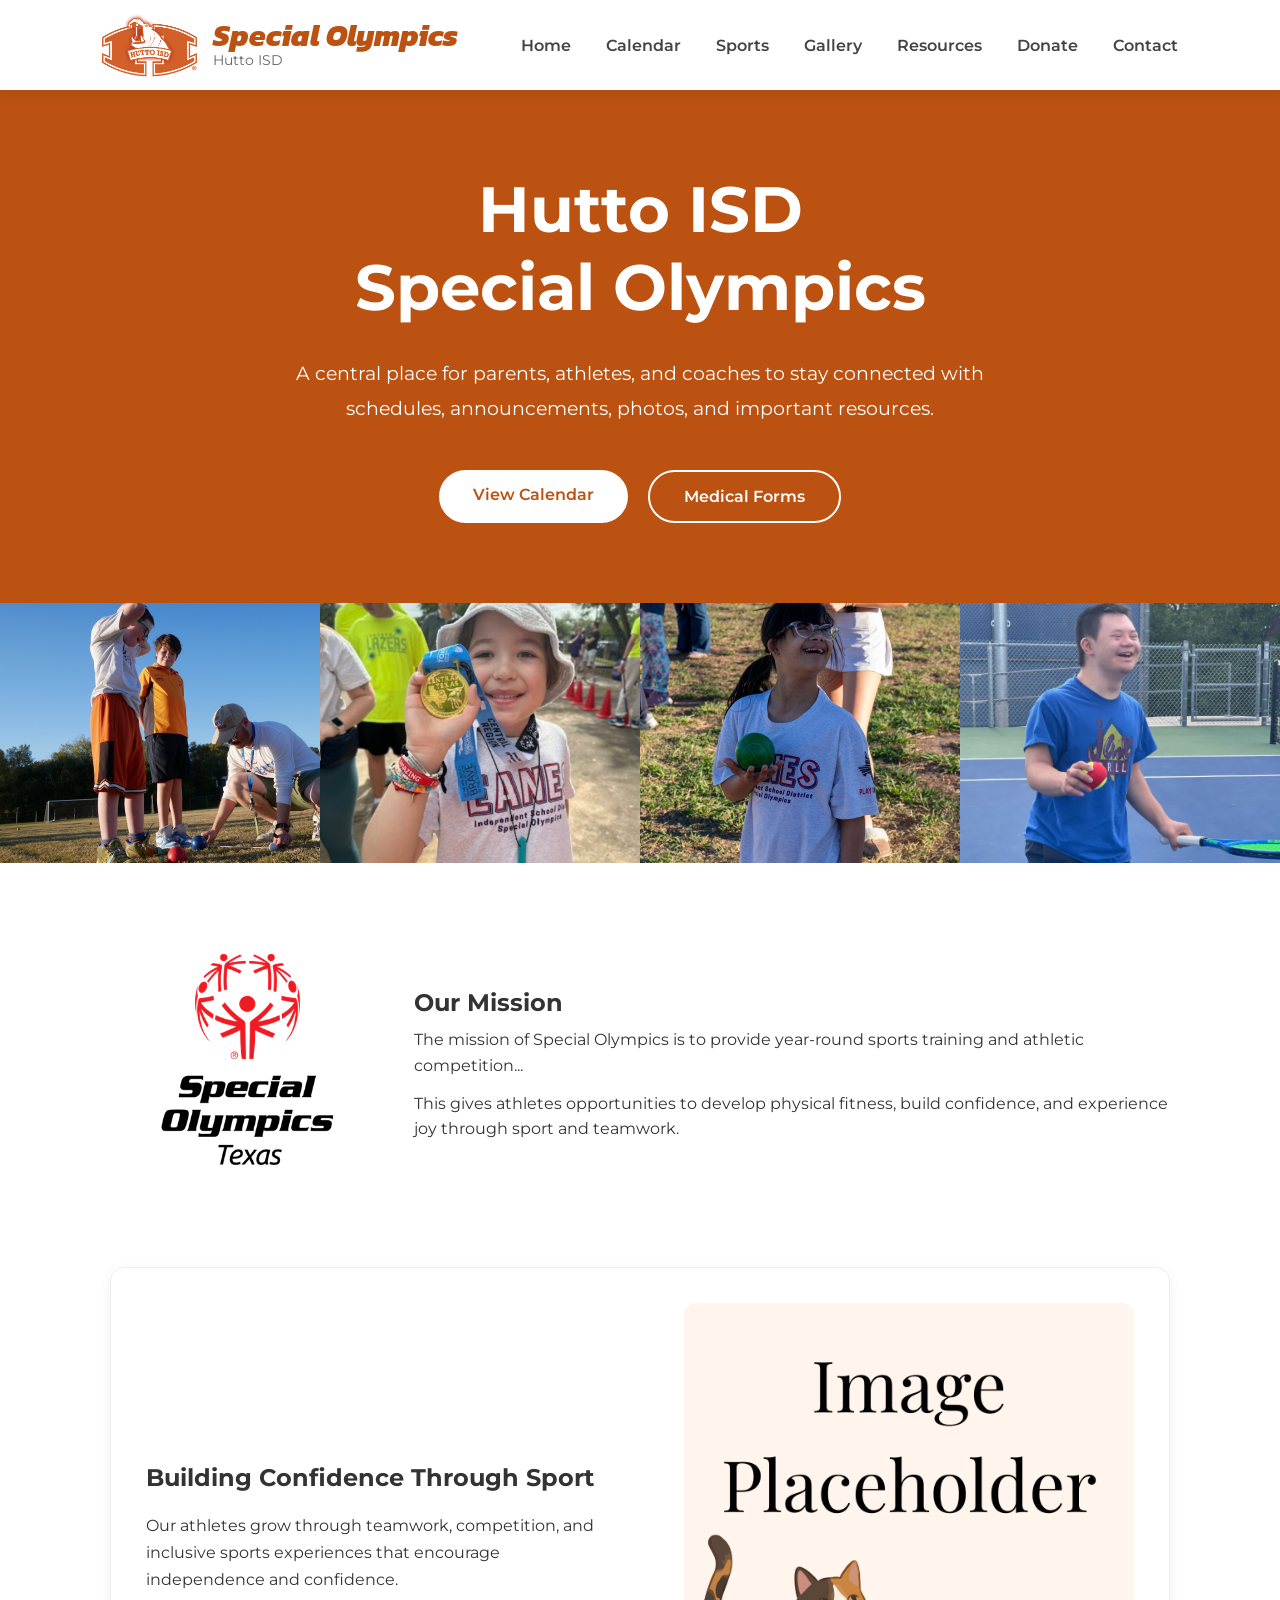
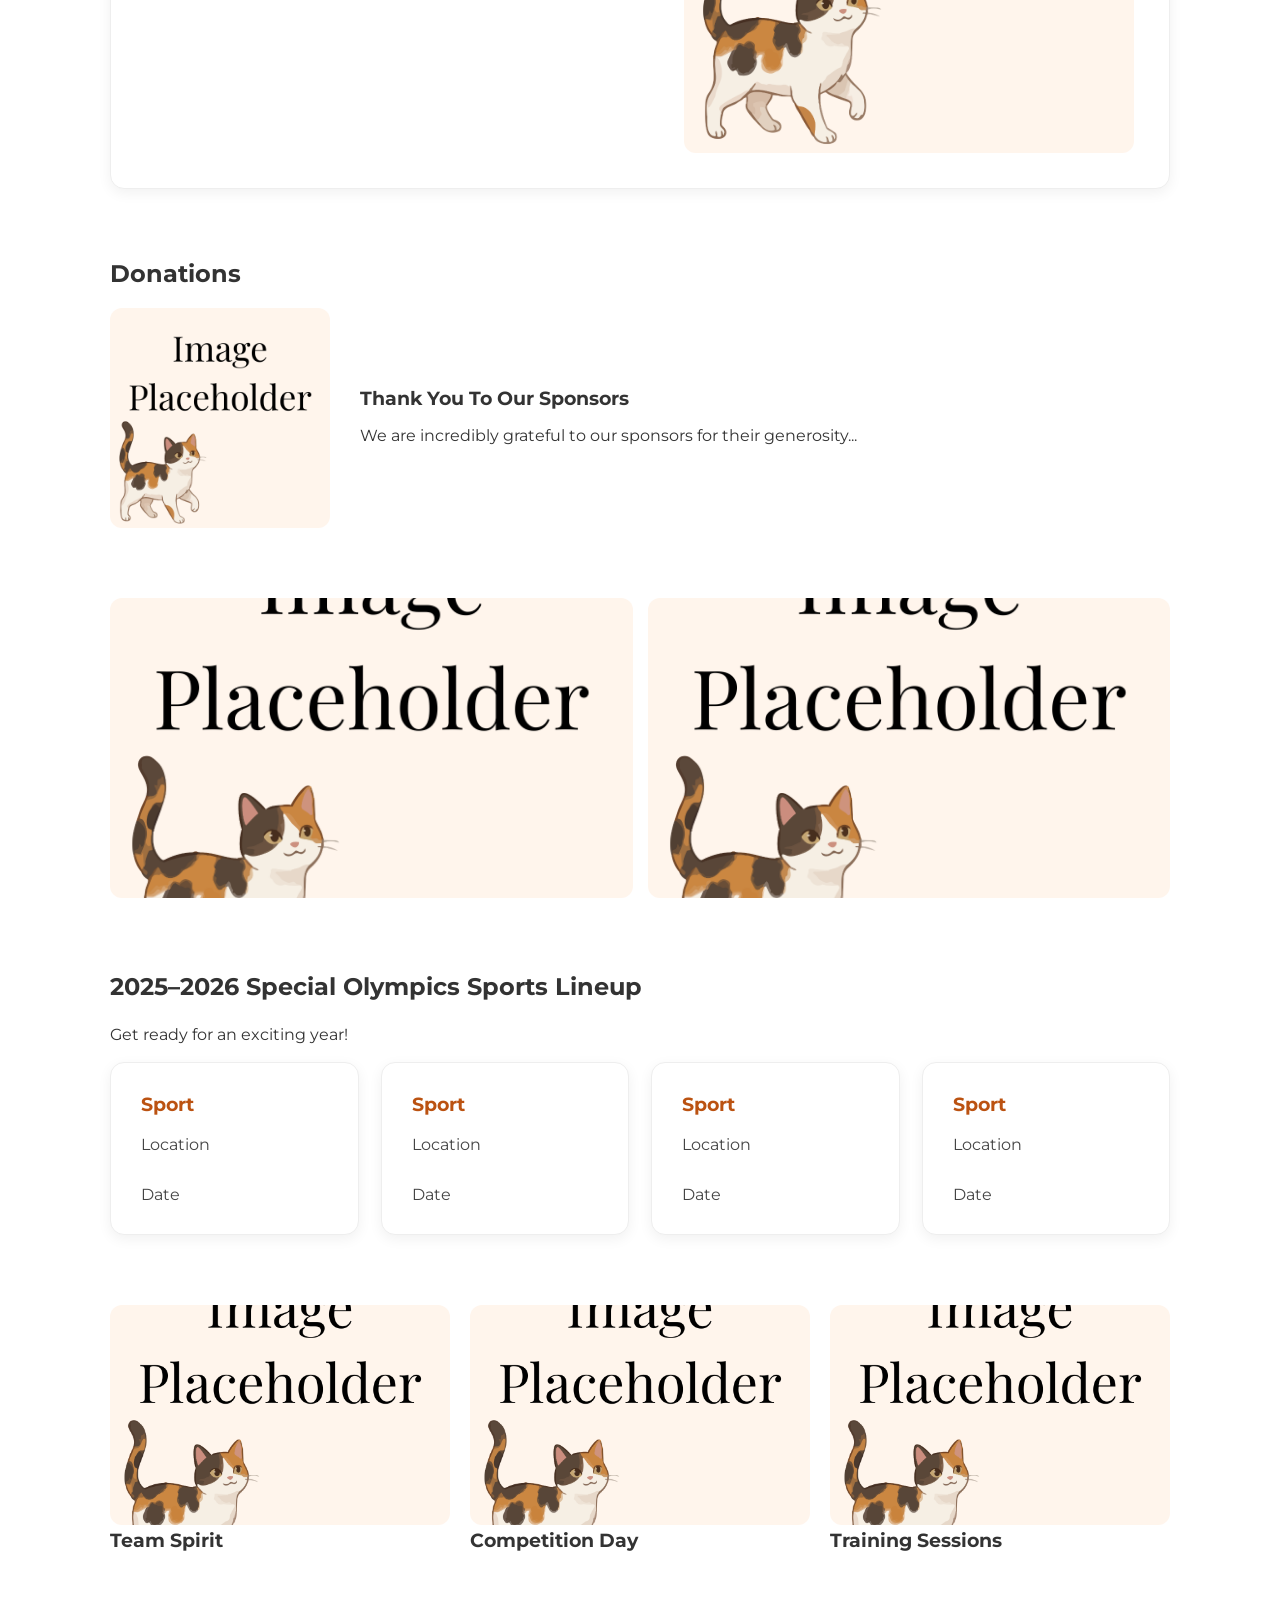
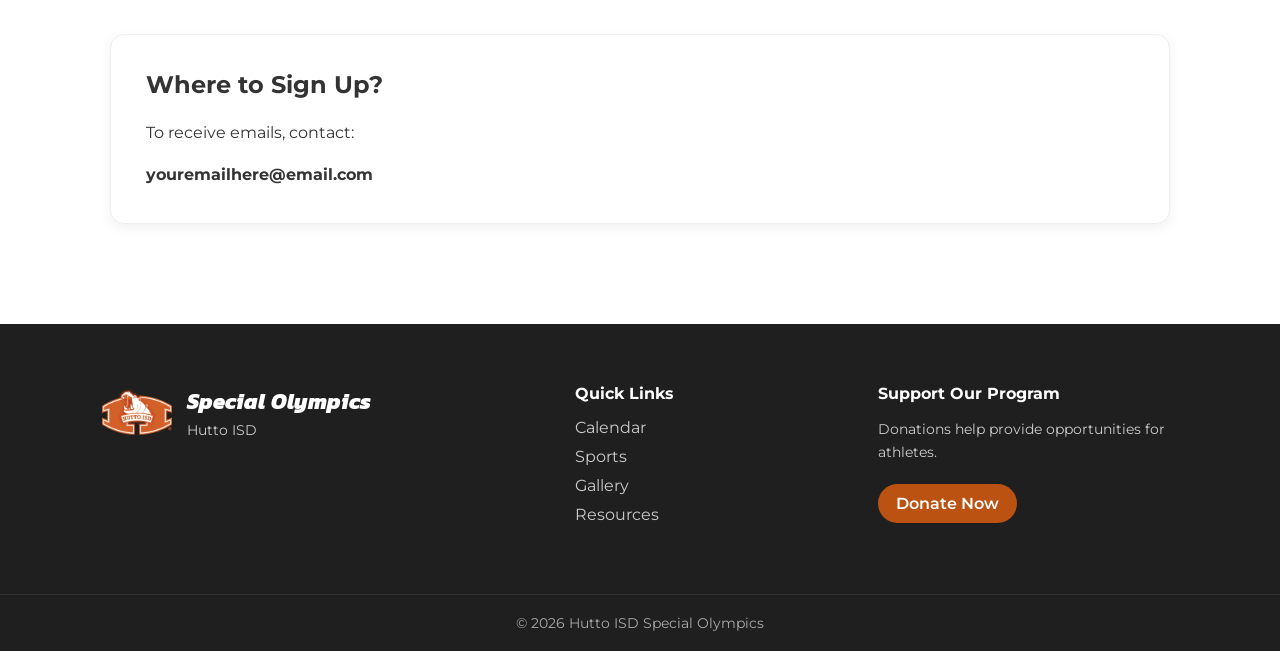
==== index.html @ d9b10ce3 "Add files via upload" ====
<!DOCTYPE html>
<html lang="en">
<head>
    <meta charset="UTF-8">
    <meta name="viewport" content="width=device-width, initial-scale=1.0">
    <title>Hutto ISD Special Olympics</title>

    <link rel="preconnect" href="https://fonts.googleapis.com">
    <link rel="preconnect" href="https://fonts.gstatic.com" crossorigin>
    <link href="https://fonts.googleapis.com/css2?family=Kanit:wght@400;700&family=Montserrat:wght@300;400;500;600;700&display=swap" rel="stylesheet">

    <link rel="stylesheet" href="style.css">
</head>

<body>

<header>

    <nav class="navbar">

        <div class="logo">
            <img src="images/hutto-isd.png" alt="Hutto ISD Logo">

            <div class="logo-text">
                <h2>Special Olympics</h2>
                <span>Hutto ISD</span>
            </div>
        </div>

        <ul class="nav-links">
            <li><a href="index.html">Home</a></li>
            <li><a href="calendar.html">Calendar</a></li>
            <li><a href="sports.html">Sports</a></li>
            <li><a href="gallery.html">Gallery</a></li>
            <li><a href="resources.html">Resources</a></li>
            <li><a href="donate.html">Donate</a></li>
            <li><a href="contact.html">Contact</a></li>
        </ul>

    </nav>

    <section class="hero">
        <div class="hero-content">
            <h1>Hutto ISD<br>Special Olympics</h1>

            <p>
                A central place for parents, athletes, and coaches to stay connected with schedules, announcements, photos, and important resources.
            </p>

            <div class="hero-buttons">
                <a href="calendar.html" class="btn btn-light">View Calendar</a>
                <a href="resources.html" class="btn btn-outline">Medical Forms</a>
            </div>
        </div>
    </section>

</header>

<!-- IMAGE ROW -->
<div class="image-row">
    <img src="images/image1.jpg" alt="">
    <img src="images/image2.jpg" alt="">
    <img src="images/image3.jpg" alt="">
    <img src="images/image4.jpg" alt="">
</div>

<!-- MISSION -->
<section class="mission">
    <div class="mission-container">

        <div class="mission-logo">
            <img src="images/special-olympics-logo.jpg" alt="">
        </div>

        <div class="mission-text">
            <h2>Our Mission</h2>
            <p>The mission of Special Olympics is to provide year-round sports training and athletic competition...</p>
            <p>This gives athletes opportunities to develop physical fitness, build confidence, and experience joy through sport and teamwork.</p>
        </div>

    </div>
</section>

<!-- FEATURE -->
<section class="feature-break">
    <div class="page-card">
        <div class="feature-flex">

            <div class="feature-text">
                <h2>Building Confidence Through Sport</h2>
                <p>Our athletes grow through teamwork, competition, and inclusive sports experiences that encourage independence and confidence.</p>
            </div>

            <div class="feature-image">
                <img src="images/image-placeholder.jpg" alt="">
            </div>

        </div>
    </div>
</section>

<!-- DONATION -->
<section class="donation">
    <h2>Donations</h2>

    <div class="donation-container">

        <img src="images/image-placeholder.jpg" alt="">

        <div class="donation-text">
            <h3>Thank You To Our Sponsors</h3>
            <p>We are incredibly grateful to our sponsors for their generosity...</p>
        </div>

    </div>
</section>

<!-- IMAGE SPLIT -->
<section class="image-split">
    <div class="split-image">
        <img src="images/image-placeholder.jpg" alt="">
    </div>
    <div class="split-image">
        <img src="images/image-placeholder.jpg" alt="">
    </div>
</section>

<!-- SPORTS -->
<section class="sports">
    <h2>2025–2026 Special Olympics Sports Lineup</h2>

    <p class="section-subtext">
        Get ready for an exciting year!
    </p>

    <div class="sports-grid">
        <div class="sport-card"><h3>Sport</h3><p>Location</p><p>Date</p></div>
        <div class="sport-card"><h3>Sport</h3><p>Location</p><p>Date</p></div>
        <div class="sport-card"><h3>Sport</h3><p>Location</p><p>Date</p></div>
        <div class="sport-card"><h3>Sport</h3><p>Location</p><p>Date</p></div>
    </div>
</section>

<!-- PHOTO GRID -->
<section class="photo-feature-grid">
    <div class="photo-card">
        <img src="images/image-placeholder.jpg" onclick="openLightbox(this)">
        <h3>Team Spirit</h3>
    </div>

    <div class="photo-card">
        <img src="images/image-placeholder.jpg" onclick="openLightbox(this)">
        <h3>Competition Day</h3>
    </div>

    <div class="photo-card">
        <img src="images/image-placeholder.jpg" onclick="openLightbox(this)">
        <h3>Training Sessions</h3>
    </div>
</section>

<!-- SIGN UP -->
<section class="signup">
    <div class="page-card">
        <h2>Where to Sign Up?</h2>
        <p>To receive emails, contact:</p>
        <p><strong>youremailhere@email.com</strong></p>
    </div>
</section>

<!-- FOOTER -->
<footer class="footer">

    <div class="footer-container">

        <div class="footer-brand">
            <img src="images/hutto-isd.png" alt="">
            <div>
                <h3>Special Olympics</h3>
                <p>Hutto ISD</p>
            </div>
        </div>

        <div class="footer-links">
            <h4>Quick Links</h4>
            <a href="calendar.html">Calendar</a>
            <a href="sports.html">Sports</a>
            <a href="gallery.html">Gallery</a>
            <a href="resources.html">Resources</a>
        </div>

        <div class="footer-donate">
            <h4>Support Our Program</h4>
            <p>Donations help provide opportunities for athletes.</p>
            <a href="donate.html" class="footer-donate-btn">Donate Now</a>
        </div>

    </div>

    <div class="footer-bottom">
        <p>© 2026 Hutto ISD Special Olympics</p>
    </div>

</footer>

<!-- LIGHTBOX -->
<div id="lightbox" class="lightbox" onclick="closeLightbox()">
    <span class="lightbox-close">&times;</span>
    <img id="lightbox-img">
</div>

<script>
function openLightbox(img){
    document.getElementById("lightbox").style.display = "flex";
    document.getElementById("lightbox-img").src = img.src;
}

function closeLightbox(){
    document.getElementById("lightbox").style.display = "none";
}
</script>

</body>
</html>
---- style.css ----
/* ===========================
   GLOBAL STYLES
=========================== */

* {
    margin: 0;
    padding: 0;
    box-sizing: border-box;
}

html {
    scroll-behavior: smooth;
}

body {
    font-family: 'Montserrat', sans-serif;
    color: #333;
    background: #fff;
}

/* ===========================
   GLOBAL CONTAINER RULE
=========================== */

section,
.image-row,
.footer-container,
.feature-break,
.image-split,
.photo-feature-grid,
.sports,
.mission,
.donation,
.signup,
.delegation {
    max-width: 1100px;
    margin: 70px auto;
    padding: 0 20px;
}

/* ===========================
   NAVIGATION
=========================== */

.navbar {
    height: 90px;
    background: #fff;
    display: flex;
    justify-content: space-between;
    align-items: center;
    padding: 0 8%;
    box-shadow: 0 3px 12px rgba(0,0,0,.08);
    position: sticky;
    top: 0;
    z-index: 1000;
}

@media (max-width: 768px) {
    .navbar {
        flex-direction: column;
        align-items: center;
        text-align: center;
        gap: 10px;
    }

    .nav-links {
        justify-content: center;
        flex-wrap: wrap;
    }
}

.logo {
    display: flex;
    align-items: center;
    gap: 16px;
}

.logo img {
    width: 95px;
    height: auto;
    transition: transform 0.25s ease;
}

.logo:hover img {
    transform: scale(1.05);
}

.logo-text {
    display: flex;
    flex-direction: column;
}

.logo-text h2 {
    font-family: 'Kanit', sans-serif;
    font-weight: 800;
    font-style: italic;
    font-size: 1.9rem;
    color: #bb5211;
    line-height: 1;
}

.logo-text span {
    color: #666;
    font-size: .9rem;
}

/* NAV LINKS */

.nav-links {
    list-style: none;
    display: flex;
    gap: 35px;
}

.nav-links a {
    text-decoration: none;
    color: #444;
    font-weight: 600;
    position: relative;
}

.nav-links a::after {
    content: "";
    position: absolute;
    width: 0;
    height: 2px;
    background: #bb5211;
    left: 0;
    bottom: -6px;
    transition: .25s;
}

.nav-links a:hover {
    color: #bb5211;
}

.nav-links a:hover::after {
    width: 100%;
}

/* ===========================
   HERO (FULL WIDTH)
=========================== */

.hero {
    background: #bb5211;
    color: white;
    min-height: 55vh;
    display: flex;
    justify-content: center;
    align-items: center;
    text-align: center;
    padding: 80px 20px;
    max-width: 100%;
    margin: 0;
}

.hero-content {
    max-width: 750px;
}

.hero-content h1 {
    font-size: 4rem;
    margin-bottom: 30px;
}

.hero-content p {
    font-size: 1.2rem;
    line-height: 1.8;
    margin-bottom: 45px;
}

/* BUTTONS */

.hero-buttons {
    display: flex;
    justify-content: center;
    gap: 20px;
    flex-wrap: wrap;
}

.btn {
    transition: transform 0.25s ease, box-shadow 0.25s ease;
}

.btn:hover {
    transform: translateY(-4px);
    box-shadow: 0 10px 20px rgba(0,0,0,0.15);
}

.btn {
    padding: 15px 34px;
    border-radius: 50px;
    text-decoration: none;
    font-weight: 600;
}

.btn-light {
    background: white;
    color: #bb5211;
}

.btn-outline {
    border: 2px solid white;
    color: white;
}

/* ===========================
   IMAGE ROW (FULL WIDTH EDGE-TO-EDGE)
=========================== */

.image-row {
    display: grid;
    grid-template-columns: repeat(4, 1fr);
    gap: 0;
    margin: 0;
    max-width: 100%;
    padding: 0;
}

.image-row img {
    width: 100%;
    height: 260px;
    object-fit: cover;
    display: block;
}

/* ===========================
   MISSION
=========================== */

.mission-container {
    display: flex;
    align-items: center;
    gap: 30px;
}

.mission-logo img {
    height: 260px;
    width: auto;
}

.mission-text h2 {
    margin-bottom: 10px;
}

.mission-text p {
    line-height: 1.6;
    margin-bottom: 12px;
}

/* ===========================
   FEATURE + DONATION
=========================== */

.feature-break,
.donation-container {
    display: flex;
    align-items: center;
    gap: 40px;
}

.feature-image img,
.donation-container img {
    width: 100%;
    max-width: 500px;
    border-radius: 12px;
}

/* ===========================
   IMAGE SPLIT
=========================== */

.image-split {
    display: grid;
    grid-template-columns: 1fr 1fr;
    gap: 15px;
}

.split-image img {
    width: 100%;
    height: 300px;
    object-fit: cover;
    border-radius: 12px;
}

/* ===========================
   SPORTS
=========================== */

.sports-grid {
    display: grid;
    grid-template-columns: repeat(auto-fit, minmax(230px, 1fr));
    gap: 20px;
}

.sport-card {
    border: 1px solid #eee;
    border-radius: 12px;
    padding: 15px;
    background: white;
}

.sport-card {
    transition: transform 0.25s ease, box-shadow 0.25s ease;
}

.sport-card:hover {
    transform: translateY(-8px);
    box-shadow: 0 12px 25px rgba(0,0,0,0.15);
}

/* ===========================
   PHOTO GRID
=========================== */

.photo-feature-grid {
    display: grid;
    grid-template-columns: repeat(3, 1fr);
    gap: 20px;
}

.photo-card img {
    width: 100%;
    height: 220px;
    object-fit: cover;
    border-radius: 12px;
}

/* ===========================
   DELEGATION
=========================== */

.delegation-card {
    display: flex;
    align-items: center;
    gap: 20px;
}

/* ===========================
   FOOTER (RESTORED ORIGINAL LAYOUT)
=========================== */

.footer {
    background: #1f1f1f;
    color: #fff;
    margin-top: 100px;
}

.footer-container {
    display: flex;
    justify-content: space-between;
    gap: 60px;

    padding: 60px 8%;

    max-width: 1400px;
    margin: 0 auto;

    align-items: flex-start;
    text-align: left;
}

/* Brand */
.footer-brand {
    display: flex;
    align-items: center;
    gap: 15px;
}

.footer-brand img {
    width: 70px;
    height: auto;
}

.footer-brand h3 {
    font-family: 'Kanit', sans-serif;
    font-weight: 800;
    font-style: italic;
    font-size: 1.4rem;
    margin-bottom: 3px;
}

.footer-brand p {
    font-size: 0.9rem;
    color: #ccc;
}

/* Links */
.footer-links h4 {
    font-size: 1rem;
    margin-bottom: 15px;
}

.footer-links a {
    display: block;
    color: #ccc;
    text-decoration: none;
    margin-bottom: 10px;
    transition: 0.2s;
}

.footer-links a:hover {
    color: #bb5211;
}

/* Donate */
.footer-donate h4 {
    font-size: 1rem;
    margin-bottom: 15px;
}

.footer-donate p {
    font-size: 0.9rem;
    color: #ccc;
    line-height: 1.6;
    margin-bottom: 20px;
    max-width: 300px;
}

.footer-donate-btn {
    display: inline-block;
    background: #bb5211;
    color: white;
    padding: 10px 18px;
    border-radius: 25px;
    text-decoration: none;
    font-weight: 600;
    transition: 0.2s;
}

.footer-donate-btn:hover {
    background: #9e4510;
    transform: translateY(-2px);
}

/* Bottom bar */
.footer-bottom {
    text-align: center;
    padding: 20px;
    border-top: 1px solid #333;
    font-size: 0.85rem;
    color: #aaa;
}

/* Responsive */
@media (max-width: 900px) {
    .footer-container {
        flex-direction: column;
        align-items: flex-start;
        text-align: left;
    }
}

@media (max-width:900px){

    .image-grid {
        grid-template-columns: 1fr;
        gap: 15px;
    }

    .image-box {
        height: 120px;
        border-radius: 10px;
    }

}

/* ===========================
   FOOTER DIVIDER LINE
=========================== */

.footer-divider {
    width: 1px;
    background: #444;
    height: 120px;
    opacity: 0.6;
}

/* ===========================
   RESPONSIVE
=========================== */

@media (max-width: 900px) {

    .navbar {
        flex-direction: column;
        height: auto;
        padding: 25px;
    }

    .nav-links {
        flex-wrap: wrap;
        justify-content: center;
        gap: 20px;
    }

    .hero-content h1 {
        font-size: 2.8rem;
    }

    .hero-buttons {
        flex-direction: column;
        align-items: center;
    }

    .btn {
        width: 250px;
        text-align: center;
    }

    .feature-break,
    .donation-container,
    .mission-container {
        flex-direction: column;
        text-align: center;
    }

    .image-split {
        grid-template-columns: 1fr;
    }

    .photo-feature-grid {
        grid-template-columns: 1fr;
    }
}

/* ===========================
   CONSISTENT TEXT SPACING SYSTEM
=========================== */

section h2 {
    margin-bottom: 20px;
}

section h3 {
    margin-bottom: 12px;
}

section p {
    margin-bottom: 14px;
    line-height: 1.7;
}

/* extra breathing room for section blocks */
section p:last-child {
    margin-bottom: 0;
}

/* ===========================
   CALENDAR PAGE (WORDPRESS FRIENDLY)
=========================== */

/* ===========================
   CALENDAR HERO (FIXED)
=========================== */

.page-header {
    text-align: center;
    padding: 40px 20px 50px;
    background: #f7f7f7;
    border-bottom: 1px solid #e9e9e9;
    margin-top: 0;
}

.page-header h1 {
    font-size: 2.6rem;
    margin-bottom: 10px;
    color: #1f1f1f;
    letter-spacing: -0.5px;
}

.page-header p {
    font-size: 1.05rem;
    color: #666;
    max-width: 750px;
    margin: 0 auto;
    line-height: 1.6;
}

/* SECTION WRAPPER */
.content-block {
    max-width: 1100px;
    margin: 60px auto;
    padding: 0 20px;
}

/* SECTION TITLE AREA */
.content-block h2 {
    font-size: 2rem;
    margin-bottom: 10px;
}

.content-block > p {
    margin-bottom: 30px;
    color: #555;
    font-size: 1rem;
    max-width: 800px;
}

/* GRID (SAFE FOR WORDPRESS EDITING) */
.event-grid {
    display: grid;
    grid-template-columns: repeat(auto-fit, minmax(240px, 1fr));
    gap: 22px;
}

/* CARD STYLE */
.event-block {
    background: #ffffff;
    border: 1px solid #eee;
    border-radius: 14px;
    padding: 22px;
    box-shadow: 0 4px 14px rgba(0,0,0,0.06);
    transition: transform 0.25s ease, box-shadow 0.25s ease;
}

/* HOVER LIFT EFFECT (you wanted this earlier too) */
.event-block:hover {
    transform: translateY(-6px);
    box-shadow: 0 12px 28px rgba(0,0,0,0.12);
}

/* TEXT INSIDE CARDS */
.event-block h3 {
    margin-bottom: 10px;
    font-size: 1.2rem;
    color: #bb5211;
}

.event-block p {
    margin: 6px 0;
    color: #444;
    line-height: 1.5;
}

/* RESPONSIVE */
@media (max-width: 768px) {
    .page-header {
        padding: 60px 20px 30px;
    }

    .page-header h1 {
        font-size: 2.2rem;
    }

    .event-grid {
        gap: 15px;
    }
}

/* ===========================
   SPORTS PAGE HERO (matches calendar style)
=========================== */

.page-header {
    text-align: center;
    padding: 40px 20px 50px;
    background: #f7f7f7;
    border-bottom: 1px solid #e9e9e9;
    margin-top: 0;
}

.page-header h1 {
    font-size: 2.6rem;
    margin-bottom: 10px;
}

.page-header p {
    font-size: 1.05rem;
    color: #666;
    max-width: 750px;
    margin: 0 auto;
    line-height: 1.6;
}

/* ===========================
   INTRO BOX (OUR ATHLETIC PROGRAM)
=========================== */

.sports-intro {
    max-width: 1100px;
    margin: 70px auto;
    padding: 0 20px;
}

.intro-box {
    background: #ffffff;
    border: 1px solid #eee;
    border-radius: 14px;
    padding: 30px;
    box-shadow: 0 4px 14px rgba(0,0,0,0.05);
}

.intro-box h2 {
    margin-bottom: 12px;
}

.intro-box p {
    color: #555;
    line-height: 1.7;
    margin-bottom: 12px;
}

/* ===========================
   SPORTS GRID (MAIN CARDS)
=========================== */

.sports-section {
    max-width: 1100px;
    margin: 70px auto;
    padding: 0 20px;
}

.sports-section h2 {
    margin-bottom: 20px;
}

.sports-grid {
    display: grid;
    grid-template-columns: repeat(auto-fit, minmax(230px, 1fr));
    gap: 22px;
}

/* SPORT CARD */
.sport-card {
    background: #fff;
    border: 1px solid #eee;
    border-radius: 14px;
    overflow: hidden;
    box-shadow: 0 4px 14px rgba(0,0,0,0.06);
    transition: transform 0.25s ease, box-shadow 0.25s ease;
}

/* HOVER LIFT (important for consistency with homepage) */
.sport-card:hover {
    transform: translateY(-6px);
    box-shadow: 0 12px 28px rgba(0,0,0,0.12);
}

/* IMAGE */
.sport-card img {
    width: 100%;
    height: 170px;
    object-fit: cover;
    display: block;
}

/* TEXT */
.sport-card h3 {
    padding: 15px 15px 5px;
    color: #bb5211;
}

.sport-card p {
    padding: 0 15px 12px;
    color: #444;
    line-height: 1.5;
}

/* ===========================
   HOW IT WORKS SECTION
=========================== */

.sports-info {
    max-width: 1100px;
    margin: 70px auto;
    padding: 0 20px;
}

.info-grid {
    display: grid;
    grid-template-columns: repeat(auto-fit, minmax(220px, 1fr));
    gap: 20px;
}

/* INFO CARDS */
.info-card {
    background: #fafafa;
    border: 1px solid #eee;
    border-radius: 12px;
    padding: 25px;
    transition: transform 0.2s ease;
}

.info-card:hover {
    transform: translateY(-4px);
}

.info-card h3 {
    margin-bottom: 10px;
}

.info-card p {
    color: #555;
    line-height: 1.6;
}

/* ===========================
   RESPONSIVE FIXES
=========================== */

@media (max-width: 768px) {

    .page-header h1 {
        font-size: 2.2rem;
    }

    .intro-box {
        padding: 22px;
    }

    .sport-card img {
        height: 150px;
    }
}

/* ===========================
   GALLERY (FINAL CLEAN VERSION)
=========================== */

/* featured box layout (matches other pages) */
.gallery-feature {
    display: flex;
    gap: 30px;
    align-items: center;
}

/* featured image */
.featured-image img {
    width: 100%;
    max-width: 450px;
    border-radius: 12px;
    object-fit: cover;
}

/* wrapper matches other pages */
.gallery-section {
    max-width: 1100px;
    margin: 70px auto;
    padding: 0 20px;
}

/* grid */
.gallery-grid {
    display: grid;
    grid-template-columns: repeat(auto-fit, minmax(220px, 1fr));
    gap: 18px;
}

/* card */
.gallery-item {
    aspect-ratio: 1 / 1;
    border-radius: 12px;
    overflow: hidden;
    box-shadow: 0 4px 14px rgba(0,0,0,0.06);
    cursor: pointer;
    transition: transform 0.25s ease, box-shadow 0.25s ease;
}

/* hover lift */
.gallery-item:hover {
    transform: translateY(-6px);
    box-shadow: 0 12px 28px rgba(0,0,0,0.12);
}

/* image fills square perfectly */
.gallery-item img {
    width: 100%;
    height: 100%;
    object-fit: cover;
    display: block;
}

/* hover zoom */
.gallery-item:hover img {
    transform: scale(1.06);
    transition: transform 0.25s ease;
}

/* ===========================
   LIGHTBOX
=========================== */

.lightbox {
    position: fixed;
    top: 0;
    left: 0;
    width: 100%;
    height: 100%;
    background: rgba(0,0,0,0.85);
    display: none;
    justify-content: center;
    align-items: center;
    z-index: 9999;
    padding: 20px;
}

.lightbox img {
    max-width: 90%;
    max-height: 85%;
    border-radius: 12px;
    box-shadow: 0 10px 30px rgba(0,0,0,0.4);
}

.lightbox-close {
    position: absolute;
    top: 25px;
    right: 35px;
    font-size: 40px;
    color: white;
    cursor: pointer;
    font-weight: bold;
}

/* ===========================
   GALLERY FEATURE + GRID ALIGNMENT FIX
=========================== */

.gallery-feature {
    display: flex;
    gap: 40px;
    align-items: center;
}

.featured-image img {
    width: 100%;
    max-width: 500px;
    border-radius: 12px;
}

/* make grid match sports/calendar feel */
.gallery-grid {
    display: grid;
    grid-template-columns: repeat(auto-fit, minmax(220px, 1fr));
    gap: 20px;
}

/* square images (clean + consistent) */
.gallery-item img {
    width: 100%;
    aspect-ratio: 1 / 1;
    object-fit: cover;
    border-radius: 12px;
    cursor: pointer;
    transition: transform 0.25s ease;
}

.gallery-item img:hover {
    transform: scale(1.05);
}

/* ===========================
   GALLERY WRAPPER (MATCHES SITE)
=========================== */

/* Featured layout fix */
.gallery-feature {
    display: flex;
    gap: 30px;
    align-items: center;
}

.featured-image img {
    width: 100%;
    max-width: 450px;
    border-radius: 12px;
}

/* ===========================
   SQUARE GALLERY GRID
=========================== */

.gallery-grid {
    display: grid;
    grid-template-columns: repeat(auto-fit, minmax(220px, 1fr));
    gap: 15px;
    margin-top: 20px;
}

/* SQUARE IMAGES */
.gallery-item {
    position: relative;
    overflow: hidden;
    border-radius: 12px;
    cursor: pointer; /* 👈 shows clickable */
}

.gallery-item img {
    width: 100%;
    aspect-ratio: 1 / 1;   /* 👈 makes them square */
    object-fit: cover;
    display: block;
    transition: transform 0.3s ease;
}

/* hover zoom */
.gallery-item:hover img {
    transform: scale(1.08);
}

/* ===========================
   GENERIC PAGE CARD WRAPPER
=========================== */

.page-card {
    background: #fff;
    border: 1px solid #eee;
    border-radius: 14px;
    padding: 40px;
    box-shadow: 0 6px 18px rgba(0,0,0,0.06);
}

/* ===========================
   GALLERY GRID (UNIFORM CARDS)
=========================== */

.gallery-grid {
    display: grid;
    grid-template-columns: repeat(auto-fit, minmax(220px, 1fr));
    gap: 18px;
}

/* the card itself */
.gallery-item {
    width: 100%;
    aspect-ratio: 1 / 1;   /* makes it square */
    overflow: hidden;
    border-radius: 12px;
    position: relative;
    cursor: pointer;
    box-shadow: 0 4px 14px rgba(0,0,0,0.06);
    transition: transform 0.25s ease, box-shadow 0.25s ease;
}

.gallery-item:hover {
    transform: translateY(-6px);
    box-shadow: 0 12px 28px rgba(0,0,0,0.12);
}

/* image fills the square */
.gallery-item img {
    width: 100%;
    height: 100%;
    object-fit: cover;   /* THIS is what prevents stretching */
    display: block;
}

/* ===========================
   RESOURCES PAGE (MATCH SITE STYLE)
=========================== */

.resources-section {
    max-width: 1100px;
    margin: 70px auto;
    padding: 0 20px;
}

.resources-section h2 {
    margin-bottom: 20px;
}

/* GRID */
.resource-grid {
    display: grid;
    grid-template-columns: repeat(auto-fit, minmax(230px, 1fr));
    gap: 20px;
}

/* CARD (MATCHES sports + calendar feel) */
.resource-card {
    background: #fff;
    border: 1px solid #eee;
    border-radius: 14px;
    padding: 22px;
    box-shadow: 0 4px 14px rgba(0,0,0,0.06);
    transition: transform 0.25s ease, box-shadow 0.25s ease;
}

.resource-card:hover {
    transform: translateY(-6px);
    box-shadow: 0 12px 28px rgba(0,0,0,0.12);
}

/* TEXT */
.resource-card h3 {
    color: #bb5211;
    margin-bottom: 10px;
}

.resource-card p {
    color: #555;
    line-height: 1.6;
    margin-bottom: 15px;
}

/* BUTTON */
.resource-btn {
    display: inline-block;
    padding: 10px 16px;
    background: #bb5211;
    color: white;
    text-decoration: none;
    border-radius: 25px;
    font-weight: 600;
    transition: 0.2s;
}

.resource-btn:hover {
    background: #9e4510;
    transform: translateY(-2px);
}

/* INFO SECTION (matches other white boxes) */
.resources-info {
    max-width: 1100px;
    margin: 70px auto;
    padding: 0 20px;
}

.info-block {
    background: #fff;
    border: 1px solid #eee;
    border-radius: 14px;
    padding: 25px;
    margin-bottom: 20px;
    box-shadow: 0 4px 14px rgba(0,0,0,0.05);
}

/* spacing consistency */
.info-block h3 {
    margin-bottom: 10px;
}

.info-block p {
    color: #555;
    line-height: 1.7;
    margin-bottom: 10px;
}

/* ===========================
   DONATE PAGE (MATCH SITE STYLE)
=========================== */

.impact-grid {
    display: grid;
    grid-template-columns: repeat(auto-fit, minmax(220px, 1fr));
    gap: 18px;
    margin-top: 20px;
}

.impact-card {
    background: #fff;
    border: 1px solid #eee;
    border-radius: 14px;
    padding: 22px;
    box-shadow: 0 4px 14px rgba(0,0,0,0.06);
    transition: transform 0.25s ease, box-shadow 0.25s ease;
}

.impact-card:hover {
    transform: translateY(-6px);
    box-shadow: 0 12px 28px rgba(0,0,0,0.12);
}

.page-header a.btn,
.page-header .btn {
    display: inline-block;
    margin-top: 25px;
}

.page-header .btn:hover {
    background: #9e4510;
    color: white;
    transform: translateY(-2px);
    transition: 0.25s ease;
}

.page-header .btn {
    transition: all 0.25s ease;
}

.page-header .btn:hover {
    background: #9e4510;
    transform: translateY(-3px);
    box-shadow: 0 10px 20px rgba(0,0,0,0.15);
}

/* ===========================
   CONTACT PAGE LAYOUT
=========================== */

.contact-container {
    display: flex;
    gap: 40px;
    align-items: flex-start;
}

/* LEFT SIDE (FORM) */
.contact-form {
    flex: 1;
}

/* RIGHT SIDE (INFO) */
.contact-info {
    flex: 1;
}

/* FORM STYLING */
.contact-form form {
    display: flex;
    flex-direction: column;
    gap: 12px;
    margin-top: 10px;
}

.contact-form input,
.contact-form textarea {
    padding: 12px;
    border: 1px solid #ddd;
    border-radius: 10px;
    font-family: 'Montserrat', sans-serif;
}

/* BUTTON */
.contact-form button {
    margin-top: 10px;
    padding: 12px;
    border: none;
    border-radius: 25px;
    background: #bb5211;
    color: white;
    font-weight: 600;
    cursor: pointer;
    transition: 0.25s ease;
}

.contact-form button:hover {
    background: #9e4510;
    transform: translateY(-2px);
}

/* INFO CARDS */
.contact-card {
    background: #fff;
    border: 1px solid #eee;
    border-radius: 14px;
    padding: 18px;
    margin-top: 15px;
    box-shadow: 0 4px 14px rgba(0,0,0,0.06);
}

/* MOBILE */
@media (max-width: 768px) {
    .contact-container {
        flex-direction: column;
    }
}

/* ===========================
   SPONSOR IMAGE FIX
=========================== */

.donation-container img {
    width: 220px;
    height: auto;
    object-fit: contain;
}

/* ===========================
   HOME CARD FIX
=========================== */

.page-card {
    background: #fff;
    border: 1px solid #eee;
    border-radius: 14px;
    padding: 35px;
    box-shadow: 0 4px 14px rgba(0,0,0,0.06);
    transition: transform 0.25s ease, box-shadow 0.25s ease;
}

.photo-card {
    cursor: pointer;
}

/* ONLY image moves */
.photo-card img {
    width: 100%;
    height: 220px;
    object-fit: cover;
    border-radius: 12px;
    transition: transform 0.3s ease;
}

/* hover ONLY affects image */
.photo-card:hover img {
    transform: scale(1.05);
}

.feature-break {
    display: flex;
    align-items: center;
    gap: 40px;
}

/* stop stretching vertically */
.feature-text {
    align-self: center;
}

/* control image height so it doesn't force the box tall */
.feature-image img {
    max-width: 450px;
    width: 100%;
    height: auto;
    border-radius: 12px;
    display: block;
}

.feature-flex {
    display: flex;
    align-items: center;
    gap: 40px;
}

@media (max-width: 768px) {
    .page-card {
        padding: 22px;
    }
}

/* ===========================
   FEATURE SECTION FIX (CLEAN)
=========================== */

.feature-break {
    display: flex;
    justify-content: center;
}

.feature-flex {
    display: flex;
    align-items: center;
    justify-content: space-between;
    gap: 40px;
}

.feature-text {
    flex: 1;
}

.feature-image {
    flex: 1;
    display: flex;
    justify-content: flex-end;
}

.feature-image img {
    width: 100%;
    max-width: 450px;
    border-radius: 12px;
    height: auto;
    display: block;
}

/* ===========================
   DONATION FIX (STABLE)
=========================== */

.donation-container {
    display: flex;
    align-items: center;
    gap: 30px;
}

.donation-container img {
    width: 220px;
    height: auto;
    object-fit: contain;
}

/* ===========================
   REMOVE FOOTER GRAY LINE
=========================== */

.footer-divider {
    display: none;
}

/* ===========================
   FINAL MOBILE VERSION
   Desktop-like layout on phones
=========================== */

@media (max-width: 768px) {

    /* NAVBAR ONLY CHANGES */
    .navbar {
        height: auto;
        flex-direction: column;
        padding: 20px;
        gap: 15px;
    }

    .nav-links {
        flex-wrap: wrap;
        justify-content: center;
        gap: 18px;
    }


    /* GLOBAL SPACING */
    section,
    .image-row,
    .feature-break,
    .image-split,
    .photo-feature-grid,
    .sports,
    .mission,
    .donation,
    .signup,
    .delegation {
        margin: 40px auto;
        padding-left: 15px;
        padding-right: 15px;
    }


    /* HERO */
    .hero {
        padding: 50px 20px;
        min-height: 45vh;
    }


    .hero-content h1 {
        font-size: 2.2rem;
        margin-bottom: 20px;
    }


    .hero-content p {
        font-size: 1rem;
        line-height: 1.6;
    }


    /* BUTTONS */
    .hero-buttons {
        flex-direction: row;
        gap: 10px;
    }


    .btn {
        width: auto;
        padding: 12px 20px;
    }



    /* IMAGE STRIP */
    .image-row {
        grid-template-columns: repeat(4,1fr);
    }


    .image-row img {
        height: 100px;
    }



    /* KEEP DESKTOP STYLE ROWS */

    .mission-container,
    .feature-break,
    .feature-flex,
    .donation-container {
        flex-direction: row;
        align-items:center;
        gap:20px;
    }



    /* TEXT + IMAGE BALANCE */

    .feature-text,
    .mission-text,
    .donation-container > div {
        flex:1;
    }


    .feature-image,
    .mission-logo {
        flex:1;
    }



    .feature-image img,
    .donation-container img,
    .mission-logo img {

        max-width:100%;
        height:auto;

    }



    /* IMAGE SPLIT */

    .image-split {
        grid-template-columns:repeat(2,1fr);
        gap:10px;
    }


    .split-image img {
        height:160px;
    }



    /* SPORTS CARDS */

    .sports-grid {
        grid-template-columns:repeat(3,1fr);
        gap:10px;
    }


    .sport-card {
        padding:10px;
    }


    .sport-card img {
        height:110px;
    }



    /* TEAM SPIRIT / COMPETITION / TRAINING */

    .photo-feature-grid {

        grid-template-columns:repeat(3,1fr);
        gap:10px;

    }


    .photo-card {

        padding:8px;

    }


    .photo-card img {

        height:120px;

    }


    .photo-card h3 {

        font-size:.85rem;

    }


    .photo-card p {

        font-size:.7rem;

    }



    /* GALLERY */

    .gallery-grid {

        grid-template-columns:repeat(2,1fr);

    }


    .gallery-item {

        aspect-ratio:1/1;

    }




    /* PAGE HEADERS */

    .page-header {

        padding:35px 15px;

    }


    .page-header h1 {

        font-size:2rem;

    }



    /* CARDS */

    .page-card,
    .intro-box,
    .resource-card,
    .event-block,
    .impact-card {

        padding:20px;

    }



    /* FOOTER STAYS DIFFERENT */

    .footer-container {

        flex-direction:column;
        gap:30px;
        text-align:center;
        align-items:center;

    }

}
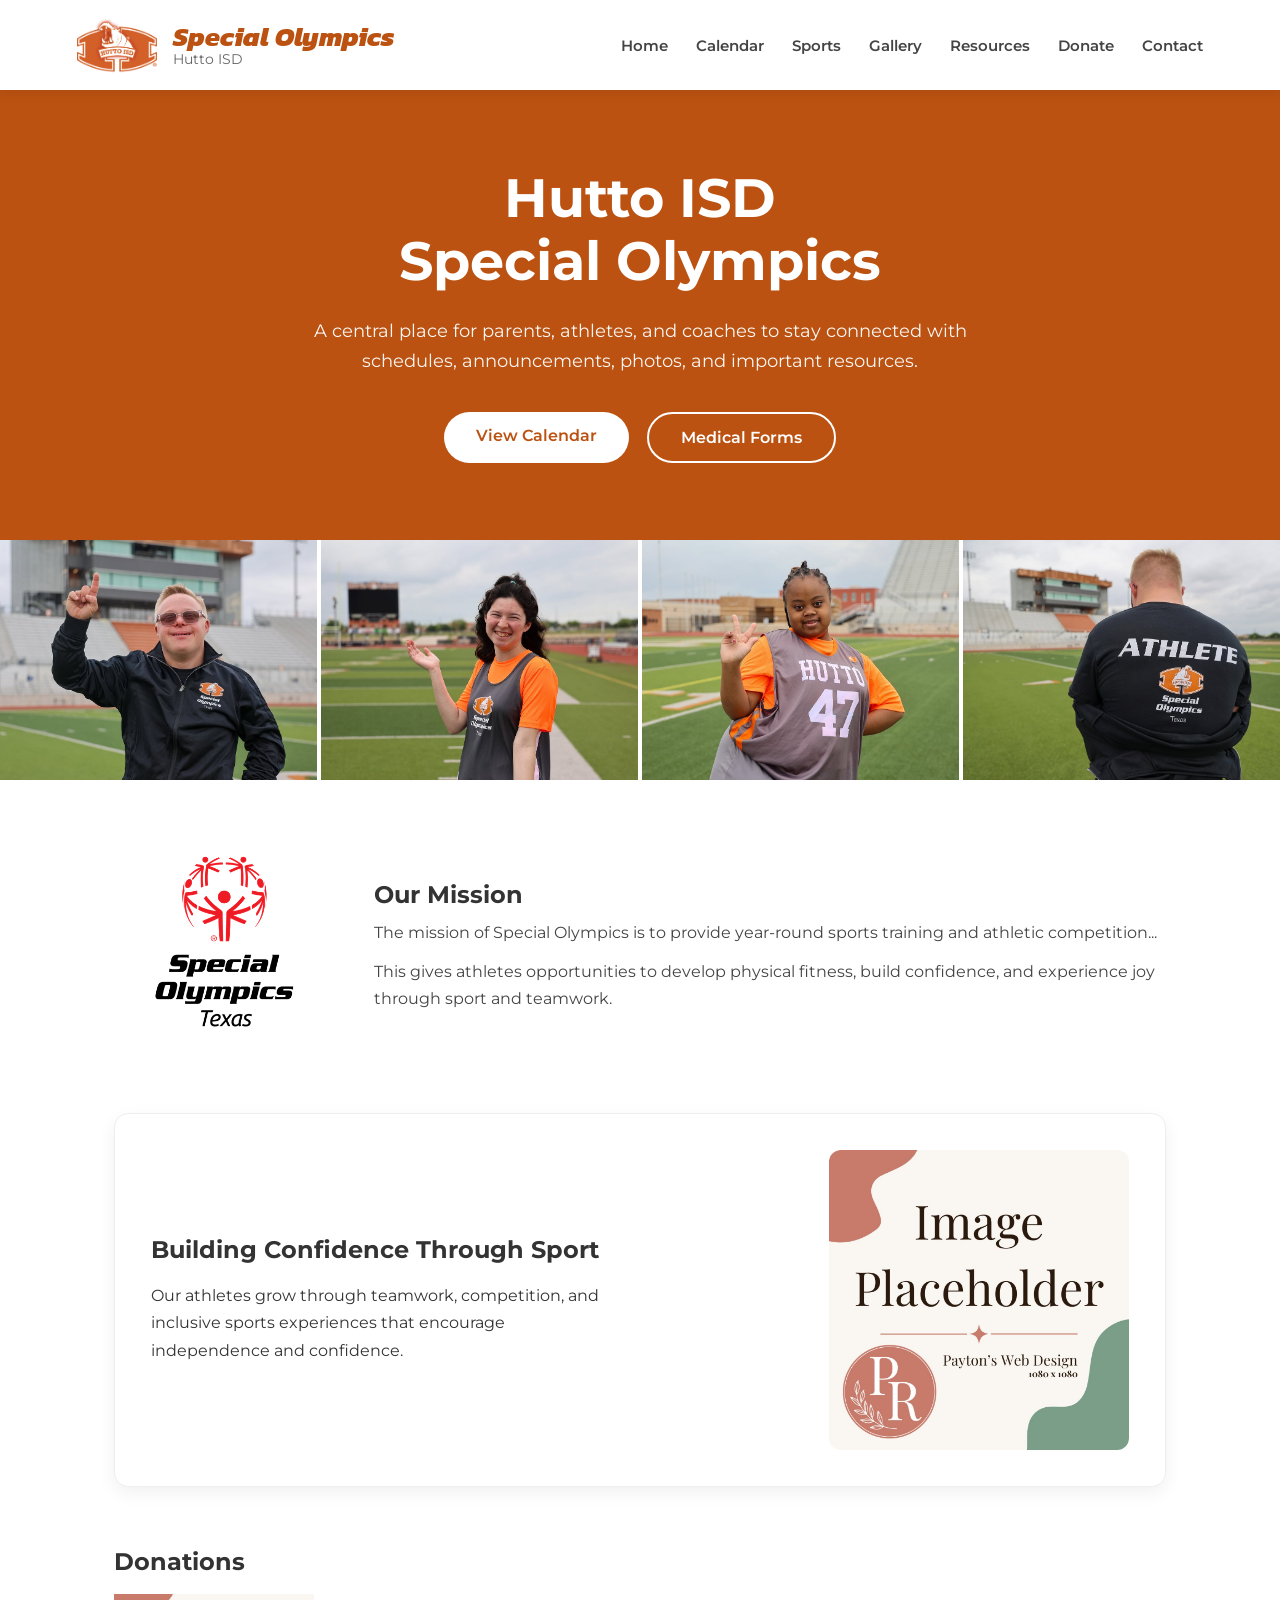
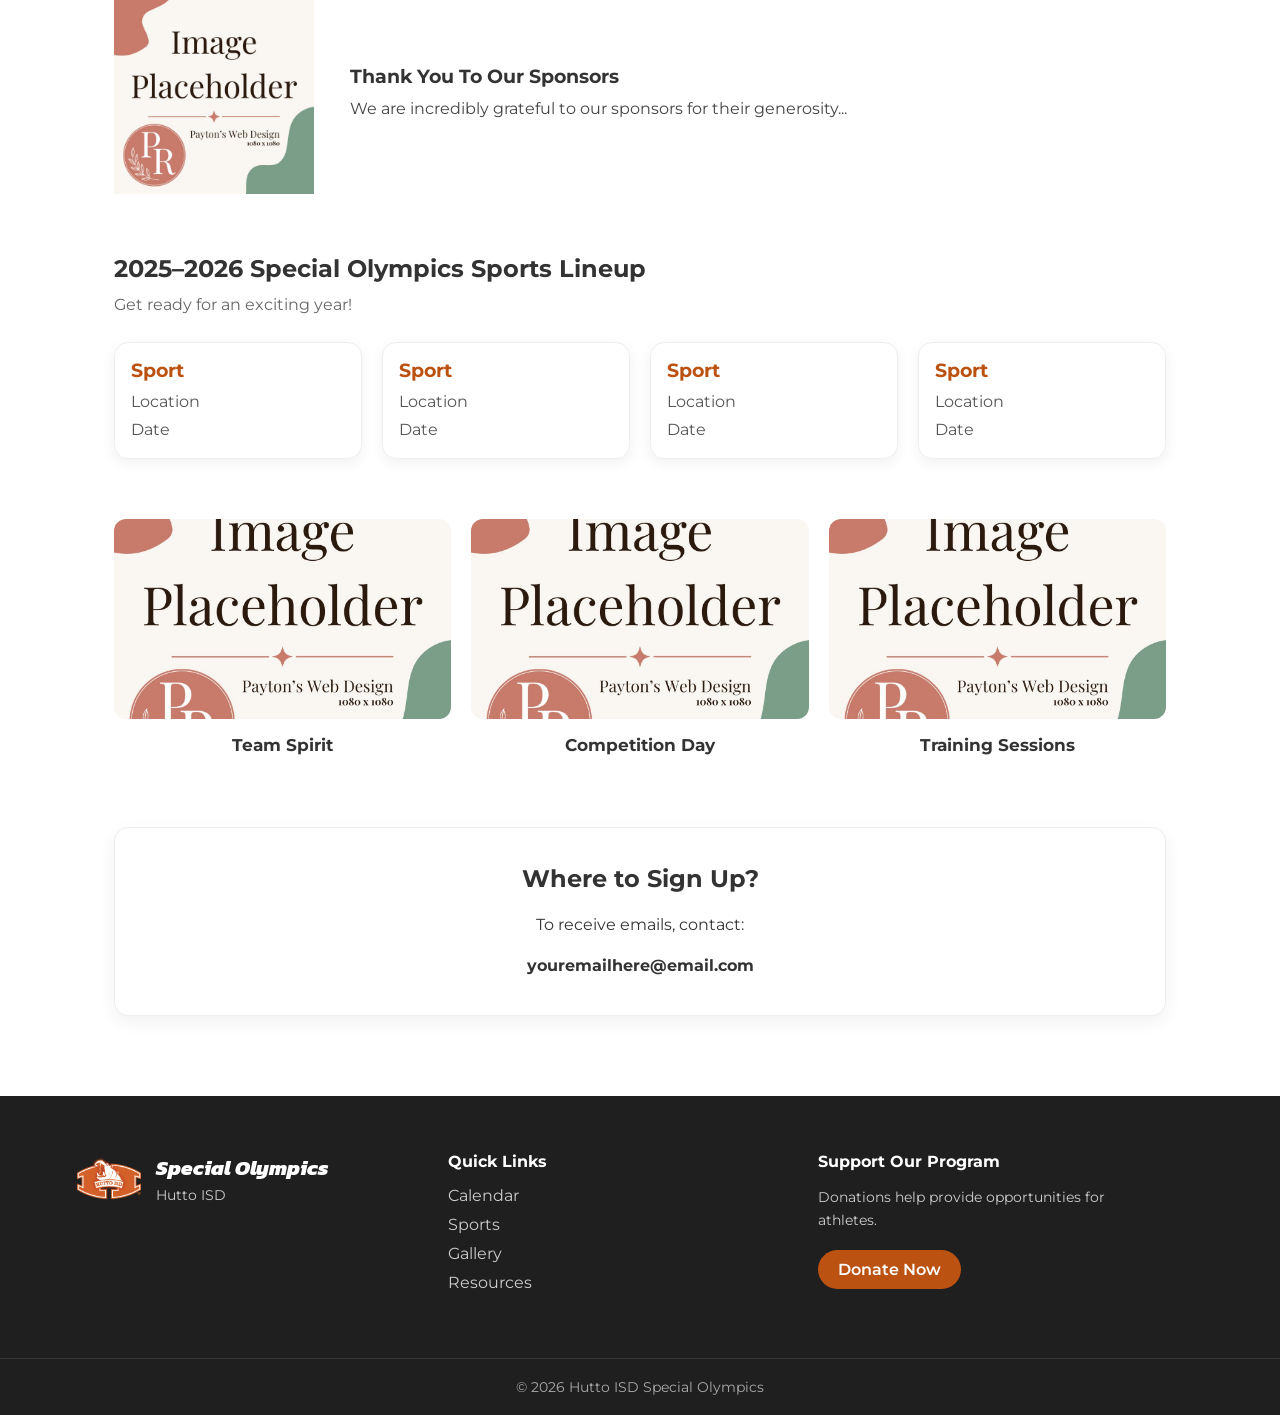
==== commit fbec5e79: "Add files via upload" ====
--- a/index.html
+++ b/index.html
@@ -3,13 +3,47 @@
 <head>
     <meta charset="UTF-8">
     <meta name="viewport" content="width=device-width, initial-scale=1.0">
-    <title>Hutto ISD Special Olympics</title>
-
+
+    <!-- Primary Title -->
+    <title>Hutto ISD Special Olympics | Home</title>
+
+    <!-- Google Fonts -->
     <link rel="preconnect" href="https://fonts.googleapis.com">
     <link rel="preconnect" href="https://fonts.gstatic.com" crossorigin>
     <link href="https://fonts.googleapis.com/css2?family=Kanit:wght@400;700&family=Montserrat:wght@300;400;500;600;700&display=swap" rel="stylesheet">
 
+    <!-- SEO -->
+    <meta name="description" content="Official website of Hutto ISD Special Olympics. Learn about our athletes, sports, events, volunteer opportunities, and how to support inclusive athletics in Hutto ISD.">
+    <meta name="keywords" content="Hutto ISD, Special Olympics, Unified Sports, inclusive athletics, Texas Special Olympics, volunteers, athletes, Hutto Texas">
+    <meta name="author" content="Hutto ISD Special Olympics">
+    <meta name="robots" content="index, follow">
+    <link rel="canonical" href="https://payton-web-design.github.io/test-special-olympics-hutto/">
+
+    <!-- Favicon -->
+    <link rel="icon" type="image/png" href="favicon.png">
+    <link rel="apple-touch-icon" href="favicon.png">
+
+    <!-- Open Graph (Facebook, LinkedIn, Discord, etc.) -->
+    <meta property="og:type" content="website">
+    <meta property="og:url" content="https://payton-web-design.github.io/test-special-olympics-hutto/">
+    <meta property="og:title" content="Hutto ISD Special Olympics">
+    <meta property="og:description" content="Celebrating inclusion, teamwork, and athletic achievement through Hutto ISD Special Olympics. Learn about our athletes, events, and ways to get involved.">
+    <meta property="og:image" content="https://payton-web-design.github.io/test-special-olympics-hutto/socialpreview.jpg">
+    <meta property="og:site_name" content="Hutto ISD Special Olympics">
+
+    <!-- Twitter / X -->
+    <meta name="twitter:card" content="summary_large_image">
+    <meta name="twitter:url" content="https://payton-web-design.github.io/test-special-olympics-hutto/">
+    <meta name="twitter:title" content="Hutto ISD Special Olympics">
+    <meta name="twitter:description" content="Celebrating inclusion, teamwork, and athletic achievement through Hutto ISD Special Olympics.">
+    <meta name="twitter:image" content="https://payton-web-design.github.io/test-special-olympics-hutto/socialpreview.jpg">
+
+    <!-- Mobile Browser Theme -->
+    <meta name="theme-color" content="#bb5211">
+
+    <!-- CSS -->
     <link rel="stylesheet" href="style.css">
+</head>
 </head>
 
 <body>
@@ -115,16 +149,6 @@
     </div>
 </section>
 
-<!-- IMAGE SPLIT -->
-<section class="image-split">
-    <div class="split-image">
-        <img src="images/image-placeholder.jpg" alt="">
-    </div>
-    <div class="split-image">
-        <img src="images/image-placeholder.jpg" alt="">
-    </div>
-</section>
-
 <!-- SPORTS -->
 <section class="sports">
     <h2>2025–2026 Special Olympics Sports Lineup</h2>
--- a/style.css
+++ b/style.css
@@ -16,6 +16,11 @@
     font-family: 'Montserrat', sans-serif;
     color: #333;
     background: #fff;
+    overflow-x: hidden;
+}
+
+img {
+    max-width: 100%;
 }
 
 /* ===========================
@@ -32,10 +37,33 @@
 .mission,
 .donation,
 .signup,
-.delegation {
+.delegation,
+.content-block,
+.sports-intro,
+.sports-section,
+.sports-info,
+.resources-section,
+.resources-info {
     max-width: 1100px;
-    margin: 70px auto;
-    padding: 0 20px;
+    margin: 60px auto;
+    padding: 0 24px;
+}
+
+section h2 {
+    margin-bottom: 18px;
+}
+
+section h3 {
+    margin-bottom: 12px;
+}
+
+section p {
+    margin-bottom: 14px;
+    line-height: 1.7;
+}
+
+section p:last-child {
+    margin-bottom: 0;
 }
 
 /* ===========================
@@ -48,27 +76,13 @@
     display: flex;
     justify-content: space-between;
     align-items: center;
-    padding: 0 8%;
+    padding: 0 6%;
     box-shadow: 0 3px 12px rgba(0,0,0,.08);
     position: sticky;
     top: 0;
     z-index: 1000;
 }
 
-@media (max-width: 768px) {
-    .navbar {
-        flex-direction: column;
-        align-items: center;
-        text-align: center;
-        gap: 10px;
-    }
-
-    .nav-links {
-        justify-content: center;
-        flex-wrap: wrap;
-    }
-}
-
 .logo {
     display: flex;
     align-items: center;
@@ -76,7 +90,7 @@
 }
 
 .logo img {
-    width: 95px;
+    width: 80px;
     height: auto;
     transition: transform 0.25s ease;
 }
@@ -94,28 +108,27 @@
     font-family: 'Kanit', sans-serif;
     font-weight: 800;
     font-style: italic;
-    font-size: 1.9rem;
+    font-size: 1.7rem;
     color: #bb5211;
     line-height: 1;
 }
 
 .logo-text span {
     color: #666;
-    font-size: .9rem;
-}
-
-/* NAV LINKS */
+    font-size: .85rem;
+}
 
 .nav-links {
     list-style: none;
     display: flex;
-    gap: 35px;
+    gap: 28px;
 }
 
 .nav-links a {
     text-decoration: none;
     color: #444;
     font-weight: 600;
+    font-size: .95rem;
     position: relative;
 }
 
@@ -145,54 +158,52 @@
 .hero {
     background: #bb5211;
     color: white;
-    min-height: 55vh;
+    min-height: 50vh;
     display: flex;
     justify-content: center;
     align-items: center;
     text-align: center;
-    padding: 80px 20px;
+    padding: 70px 20px;
     max-width: 100%;
     margin: 0;
 }
 
 .hero-content {
-    max-width: 750px;
+    max-width: 720px;
 }
 
 .hero-content h1 {
-    font-size: 4rem;
-    margin-bottom: 30px;
+    font-size: 3.4rem;
+    line-height: 1.15;
+    margin-bottom: 24px;
 }
 
 .hero-content p {
-    font-size: 1.2rem;
-    line-height: 1.8;
-    margin-bottom: 45px;
-}
-
-/* BUTTONS */
+    font-size: 1.1rem;
+    line-height: 1.7;
+    margin-bottom: 36px;
+    opacity: .95;
+}
 
 .hero-buttons {
     display: flex;
     justify-content: center;
-    gap: 20px;
+    gap: 18px;
     flex-wrap: wrap;
 }
 
 .btn {
-    transition: transform 0.25s ease, box-shadow 0.25s ease;
-}
-
-.btn:hover {
-    transform: translateY(-4px);
-    box-shadow: 0 10px 20px rgba(0,0,0,0.15);
-}
-
-.btn {
-    padding: 15px 34px;
+    padding: 14px 32px;
     border-radius: 50px;
     text-decoration: none;
     font-weight: 600;
+    display: inline-block;
+    transition: transform 0.25s ease, box-shadow 0.25s ease, background 0.25s ease;
+}
+
+.btn:hover {
+    transform: translateY(-3px);
+    box-shadow: 0 10px 20px rgba(0,0,0,0.15);
 }
 
 .btn-light {
@@ -205,6 +216,15 @@
     color: white;
 }
 
+.page-header .btn {
+    margin-top: 22px;
+}
+
+.page-header .btn:hover {
+    background: #9e4510;
+    color: white;
+}
+
 /* ===========================
    IMAGE ROW (FULL WIDTH EDGE-TO-EDGE)
 =========================== */
@@ -212,7 +232,7 @@
 .image-row {
     display: grid;
     grid-template-columns: repeat(4, 1fr);
-    gap: 0;
+    gap: 4px;
     margin: 0;
     max-width: 100%;
     padding: 0;
@@ -220,7 +240,7 @@
 
 .image-row img {
     width: 100%;
-    height: 260px;
+    height: 240px;
     object-fit: cover;
     display: block;
 }
@@ -232,12 +252,20 @@
 .mission-container {
     display: flex;
     align-items: center;
-    gap: 30px;
+    gap: 40px;
+}
+
+.mission-logo {
+    flex: 0 0 220px;
 }
 
 .mission-logo img {
-    height: 260px;
-    width: auto;
+    width: 100%;
+    height: auto;
+}
+
+.mission-text {
+    flex: 1;
 }
 
 .mission-text h2 {
@@ -245,26 +273,66 @@
 }
 
 .mission-text p {
+    line-height: 1.7;
+    margin-bottom: 12px;
+    color: #444;
+}
+
+/* ===========================
+   FEATURE + DONATION (shared two-col layout)
+=========================== */
+
+.feature-break {
+    display: flex;
+    justify-content: center;
+}
+
+.feature-flex {
+    display: flex;
+    align-items: center;
+    justify-content: space-between;
+    gap: 40px;
+    width: 100%;
+}
+
+.feature-text {
+    flex: 1;
+}
+
+.feature-image {
+    flex: 1;
+    display: flex;
+    justify-content: flex-end;
+}
+
+.feature-image img {
+    width: 100%;
+    max-width: 300px;
+    border-radius: 12px;
+    height: auto;
+    display: block;
+}
+
+.donation-container {
+    display: flex;
+    align-items: center;
+    gap: 36px;
+}
+
+.donation-container img {
+    width: 200px;
+    flex-shrink: 0;
+    height: auto;
+    object-fit: contain;
+}
+
+.donation-text h3 {
+    margin-bottom: 8px;
+}
+
+.donation-text p {
+    color: #444;
     line-height: 1.6;
-    margin-bottom: 12px;
-}
-
-/* ===========================
-   FEATURE + DONATION
-=========================== */
-
-.feature-break,
-.donation-container {
-    display: flex;
-    align-items: center;
-    gap: 40px;
-}
-
-.feature-image img,
-.donation-container img {
-    width: 100%;
-    max-width: 500px;
-    border-radius: 12px;
 }
 
 /* ===========================
@@ -279,39 +347,67 @@
 
 .split-image img {
     width: 100%;
-    height: 300px;
+    height: 280px;
     object-fit: cover;
     border-radius: 12px;
 }
 
 /* ===========================
-   SPORTS
+   SPORTS GRID (homepage + sports page shared)
 =========================== */
 
 .sports-grid {
     display: grid;
-    grid-template-columns: repeat(auto-fit, minmax(230px, 1fr));
+    grid-template-columns: repeat(auto-fit, minmax(220px, 1fr));
     gap: 20px;
 }
 
 .sport-card {
+    background: #fff;
     border: 1px solid #eee;
-    border-radius: 12px;
-    padding: 15px;
-    background: white;
-}
-
-.sport-card {
+    border-radius: 14px;
+    overflow: hidden;
+    box-shadow: 0 4px 14px rgba(0,0,0,0.06);
     transition: transform 0.25s ease, box-shadow 0.25s ease;
 }
 
 .sport-card:hover {
-    transform: translateY(-8px);
-    box-shadow: 0 12px 25px rgba(0,0,0,0.15);
-}
-
-/* ===========================
-   PHOTO GRID
+    transform: translateY(-6px);
+    box-shadow: 0 12px 28px rgba(0,0,0,0.12);
+}
+
+.sport-card img {
+    width: 100%;
+    height: 160px;
+    object-fit: cover;
+    display: block;
+}
+
+.sport-card h3 {
+    padding: 16px 16px 4px;
+    color: #bb5211;
+    margin-bottom: 4px;
+}
+
+.sport-card p {
+    padding: 0 16px;
+    color: #555;
+    line-height: 1.5;
+    margin-bottom: 4px;
+}
+
+.sport-card p:last-child {
+    padding-bottom: 16px;
+}
+
+.section-subtext {
+    color: #666;
+    margin-top: -10px;
+    margin-bottom: 24px;
+}
+
+/* ===========================
+   PHOTO GRID (homepage)
 =========================== */
 
 .photo-feature-grid {
@@ -320,56 +416,75 @@
     gap: 20px;
 }
 
+.photo-card {
+    cursor: pointer;
+}
+
 .photo-card img {
     width: 100%;
-    height: 220px;
+    height: 200px;
     object-fit: cover;
     border-radius: 12px;
-}
-
-/* ===========================
-   DELEGATION
-=========================== */
-
-.delegation-card {
-    display: flex;
-    align-items: center;
-    gap: 20px;
-}
-
-/* ===========================
-   FOOTER (RESTORED ORIGINAL LAYOUT)
+    transition: transform 0.3s ease;
+}
+
+.photo-card:hover img {
+    transform: scale(1.05);
+}
+
+.photo-card h3 {
+    margin-top: 12px;
+    font-size: 1.05rem;
+    text-align: center;
+}
+
+/* ===========================
+   GENERIC CARD WRAPPER
+=========================== */
+
+.page-card {
+    background: #fff;
+    border: 1px solid #eee;
+    border-radius: 14px;
+    padding: 36px;
+    box-shadow: 0 6px 18px rgba(0,0,0,0.06);
+}
+
+.signup .page-card {
+    text-align: center;
+}
+
+/* ===========================
+   FOOTER
 =========================== */
 
 .footer {
     background: #1f1f1f;
     color: #fff;
-    margin-top: 100px;
+    margin-top: 80px;
 }
 
 .footer-container {
     display: flex;
     justify-content: space-between;
-    gap: 60px;
-
-    padding: 60px 8%;
-
-    max-width: 1400px;
+    gap: 50px;
+    padding: 56px 6%;
+    max-width: 1300px;
     margin: 0 auto;
-
     align-items: flex-start;
     text-align: left;
 }
 
-/* Brand */
 .footer-brand {
     display: flex;
     align-items: center;
     gap: 15px;
+    flex: 1;
+    min-width: 200px;
 }
 
 .footer-brand img {
-    width: 70px;
+    width: 64px;
     height: auto;
 }
 
@@ -377,7 +492,7 @@
     font-family: 'Kanit', sans-serif;
     font-weight: 800;
     font-style: italic;
-    font-size: 1.4rem;
+    font-size: 1.3rem;
     margin-bottom: 3px;
 }
 
@@ -386,7 +501,11 @@
     color: #ccc;
 }
 
-/* Links */
+.footer-links {
+    flex: 1;
+    min-width: 140px;
+}
+
 .footer-links h4 {
     font-size: 1rem;
     margin-bottom: 15px;
@@ -404,7 +523,11 @@
     color: #bb5211;
 }
 
-/* Donate */
+.footer-donate {
+    flex: 1.2;
+    min-width: 220px;
+}
+
 .footer-donate h4 {
     font-size: 1rem;
     margin-bottom: 15px;
@@ -414,7 +537,7 @@
     font-size: 0.9rem;
     color: #ccc;
     line-height: 1.6;
-    margin-bottom: 20px;
+    margin-bottom: 18px;
     max-width: 300px;
 }
 
@@ -422,7 +545,7 @@
     display: inline-block;
     background: #bb5211;
     color: white;
-    padding: 10px 18px;
+    padding: 10px 20px;
     border-radius: 25px;
     text-decoration: none;
     font-weight: 600;
@@ -434,7 +557,6 @@
     transform: translateY(-2px);
 }
 
-/* Bottom bar */
 .footer-bottom {
     text-align: center;
     padding: 20px;
@@ -443,129 +565,21 @@
     color: #aaa;
 }
 
-/* Responsive */
-@media (max-width: 900px) {
-    .footer-container {
-        flex-direction: column;
-        align-items: flex-start;
-        text-align: left;
-    }
-}
-
-@media (max-width:900px){
-
-    .image-grid {
-        grid-template-columns: 1fr;
-        gap: 15px;
-    }
-
-    .image-box {
-        height: 120px;
-        border-radius: 10px;
-    }
-
-}
-
-/* ===========================
-   FOOTER DIVIDER LINE
-=========================== */
-
-.footer-divider {
-    width: 1px;
-    background: #444;
-    height: 120px;
-    opacity: 0.6;
-}
-
-/* ===========================
-   RESPONSIVE
-=========================== */
-
-@media (max-width: 900px) {
-
-    .navbar {
-        flex-direction: column;
-        height: auto;
-        padding: 25px;
-    }
-
-    .nav-links {
-        flex-wrap: wrap;
-        justify-content: center;
-        gap: 20px;
-    }
-
-    .hero-content h1 {
-        font-size: 2.8rem;
-    }
-
-    .hero-buttons {
-        flex-direction: column;
-        align-items: center;
-    }
-
-    .btn {
-        width: 250px;
-        text-align: center;
-    }
-
-    .feature-break,
-    .donation-container,
-    .mission-container {
-        flex-direction: column;
-        text-align: center;
-    }
-
-    .image-split {
-        grid-template-columns: 1fr;
-    }
-
-    .photo-feature-grid {
-        grid-template-columns: 1fr;
-    }
-}
-
-/* ===========================
-   CONSISTENT TEXT SPACING SYSTEM
-=========================== */
-
-section h2 {
-    margin-bottom: 20px;
-}
-
-section h3 {
-    margin-bottom: 12px;
-}
-
-section p {
-    margin-bottom: 14px;
-    line-height: 1.7;
-}
-
-/* extra breathing room for section blocks */
-section p:last-child {
-    margin-bottom: 0;
-}
-
-/* ===========================
-   CALENDAR PAGE (WORDPRESS FRIENDLY)
-=========================== */
-
-/* ===========================
-   CALENDAR HERO (FIXED)
+/* ===========================
+   PAGE HEADER
 =========================== */
 
 .page-header {
     text-align: center;
-    padding: 40px 20px 50px;
+    padding: 60px 20px 56px;
     background: #f7f7f7;
     border-bottom: 1px solid #e9e9e9;
     margin-top: 0;
 }
 
 .page-header h1 {
-    font-size: 2.6rem;
-    margin-bottom: 10px;
+    font-size: 2.5rem;
+    margin-bottom: 12px;
     color: #1f1f1f;
     letter-spacing: -0.5px;
 }
@@ -573,39 +587,60 @@
 .page-header p {
     font-size: 1.05rem;
     color: #666;
-    max-width: 750px;
+    max-width: 700px;
     margin: 0 auto;
     line-height: 1.6;
 }
 
-/* SECTION WRAPPER */
-.content-block {
-    max-width: 1100px;
-    margin: 60px auto;
-    padding: 0 20px;
-}
-
-/* SECTION TITLE AREA */
+/* ===========================
+   CONTENT BLOCK / GRID CARDS
+=========================== */
+
 .content-block h2 {
-    font-size: 2rem;
+    font-size: 1.8rem;
     margin-bottom: 10px;
 }
 
 .content-block > p {
-    margin-bottom: 30px;
+    margin-bottom: 28px;
     color: #555;
     font-size: 1rem;
     max-width: 800px;
 }
 
-/* GRID (SAFE FOR WORDPRESS EDITING) */
+.highlight-section {
+    background: #fef6f1;
+    max-width: 100%;
+    padding: 50px 24px;
+    margin: 0;
+}
+
+.highlight-section.content-block h2,
+.highlight-section.content-block > p {
+    text-align: left;
+}
+
+.highlight-section.content-block > p {
+    margin-left: 0;
+    margin-right: 0;
+}
+
+.highlight-section > * {
+    max-width: 1100px;
+    margin-left: auto;
+    margin-right: auto;
+}
+
+.highlight-section .event-grid {
+    margin-top: 24px;
+}
+
 .event-grid {
     display: grid;
-    grid-template-columns: repeat(auto-fit, minmax(240px, 1fr));
-    gap: 22px;
-}
-
-/* CARD STYLE */
+    grid-template-columns: repeat(auto-fit, minmax(230px, 1fr));
+    gap: 20px;
+}
+
 .event-block {
     background: #ffffff;
     border: 1px solid #eee;
@@ -615,16 +650,14 @@
     transition: transform 0.25s ease, box-shadow 0.25s ease;
 }
 
-/* HOVER LIFT EFFECT (you wanted this earlier too) */
 .event-block:hover {
     transform: translateY(-6px);
     box-shadow: 0 12px 28px rgba(0,0,0,0.12);
 }
 
-/* TEXT INSIDE CARDS */
 .event-block h3 {
     margin-bottom: 10px;
-    font-size: 1.2rem;
+    font-size: 1.15rem;
     color: #bb5211;
 }
 
@@ -634,55 +667,9 @@
     line-height: 1.5;
 }
 
-/* RESPONSIVE */
-@media (max-width: 768px) {
-    .page-header {
-        padding: 60px 20px 30px;
-    }
-
-    .page-header h1 {
-        font-size: 2.2rem;
-    }
-
-    .event-grid {
-        gap: 15px;
-    }
-}
-
-/* ===========================
-   SPORTS PAGE HERO (matches calendar style)
-=========================== */
-
-.page-header {
-    text-align: center;
-    padding: 40px 20px 50px;
-    background: #f7f7f7;
-    border-bottom: 1px solid #e9e9e9;
-    margin-top: 0;
-}
-
-.page-header h1 {
-    font-size: 2.6rem;
-    margin-bottom: 10px;
-}
-
-.page-header p {
-    font-size: 1.05rem;
-    color: #666;
-    max-width: 750px;
-    margin: 0 auto;
-    line-height: 1.6;
-}
-
-/* ===========================
-   INTRO BOX (OUR ATHLETIC PROGRAM)
-=========================== */
-
-.sports-intro {
-    max-width: 1100px;
-    margin: 70px auto;
-    padding: 0 20px;
-}
+/* ===========================
+   SPORTS PAGE
+=========================== */
 
 .intro-box {
     background: #ffffff;
@@ -702,79 +689,12 @@
     margin-bottom: 12px;
 }
 
-/* ===========================
-   SPORTS GRID (MAIN CARDS)
-=========================== */
-
-.sports-section {
-    max-width: 1100px;
-    margin: 70px auto;
-    padding: 0 20px;
-}
-
-.sports-section h2 {
-    margin-bottom: 20px;
-}
-
-.sports-grid {
-    display: grid;
-    grid-template-columns: repeat(auto-fit, minmax(230px, 1fr));
-    gap: 22px;
-}
-
-/* SPORT CARD */
-.sport-card {
-    background: #fff;
-    border: 1px solid #eee;
-    border-radius: 14px;
-    overflow: hidden;
-    box-shadow: 0 4px 14px rgba(0,0,0,0.06);
-    transition: transform 0.25s ease, box-shadow 0.25s ease;
-}
-
-/* HOVER LIFT (important for consistency with homepage) */
-.sport-card:hover {
-    transform: translateY(-6px);
-    box-shadow: 0 12px 28px rgba(0,0,0,0.12);
-}
-
-/* IMAGE */
-.sport-card img {
-    width: 100%;
-    height: 170px;
-    object-fit: cover;
-    display: block;
-}
-
-/* TEXT */
-.sport-card h3 {
-    padding: 15px 15px 5px;
-    color: #bb5211;
-}
-
-.sport-card p {
-    padding: 0 15px 12px;
-    color: #444;
-    line-height: 1.5;
-}
-
-/* ===========================
-   HOW IT WORKS SECTION
-=========================== */
-
-.sports-info {
-    max-width: 1100px;
-    margin: 70px auto;
-    padding: 0 20px;
-}
-
 .info-grid {
     display: grid;
-    grid-template-columns: repeat(auto-fit, minmax(220px, 1fr));
+    grid-template-columns: repeat(auto-fit, minmax(210px, 1fr));
     gap: 20px;
 }
 
-/* INFO CARDS */
 .info-card {
     background: #fafafa;
     border: 1px solid #eee;
@@ -797,85 +717,63 @@
 }
 
 /* ===========================
-   RESPONSIVE FIXES
-=========================== */
-
-@media (max-width: 768px) {
-
-    .page-header h1 {
-        font-size: 2.2rem;
-    }
-
-    .intro-box {
-        padding: 22px;
-    }
-
-    .sport-card img {
-        height: 150px;
-    }
-}
-
-/* ===========================
-   GALLERY (FINAL CLEAN VERSION)
-=========================== */
-
-/* featured box layout (matches other pages) */
+   GALLERY
+=========================== */
+
 .gallery-feature {
     display: flex;
-    gap: 30px;
+    gap: 36px;
     align-items: center;
 }
 
-/* featured image */
+.featured-image {
+    flex: 0 0 420px;
+}
+
 .featured-image img {
     width: 100%;
-    max-width: 450px;
     border-radius: 12px;
     object-fit: cover;
-}
-
-/* wrapper matches other pages */
-.gallery-section {
-    max-width: 1100px;
-    margin: 70px auto;
-    padding: 0 20px;
-}
-
-/* grid */
+    display: block;
+}
+
+.featured-text {
+    flex: 1;
+}
+
 .gallery-grid {
     display: grid;
-    grid-template-columns: repeat(auto-fit, minmax(220px, 1fr));
-    gap: 18px;
-}
-
-/* card */
+    grid-template-columns: repeat(4, 1fr);
+    gap: 16px;
+    margin-top: 20px;
+}
+
 .gallery-item {
+    width: 100%;
     aspect-ratio: 1 / 1;
+    overflow: hidden;
     border-radius: 12px;
-    overflow: hidden;
+    position: relative;
+    cursor: pointer;
     box-shadow: 0 4px 14px rgba(0,0,0,0.06);
-    cursor: pointer;
     transition: transform 0.25s ease, box-shadow 0.25s ease;
 }
 
-/* hover lift */
 .gallery-item:hover {
     transform: translateY(-6px);
     box-shadow: 0 12px 28px rgba(0,0,0,0.12);
 }
 
-/* image fills square perfectly */
 .gallery-item img {
     width: 100%;
     height: 100%;
     object-fit: cover;
     display: block;
-}
-
-/* hover zoom */
+    transition: transform 0.3s ease;
+}
+
 .gallery-item:hover img {
     transform: scale(1.06);
-    transition: transform 0.25s ease;
 }
 
 /* ===========================
@@ -888,7 +786,7 @@
     left: 0;
     width: 100%;
     height: 100%;
-    background: rgba(0,0,0,0.85);
+    background: rgba(0,0,0,0.88);
     display: none;
     justify-content: center;
     align-items: center;
@@ -897,177 +795,32 @@
 }
 
 .lightbox img {
-    max-width: 90%;
-    max-height: 85%;
+    max-width: 92%;
+    max-height: 88%;
     border-radius: 12px;
     box-shadow: 0 10px 30px rgba(0,0,0,0.4);
 }
 
 .lightbox-close {
     position: absolute;
-    top: 25px;
-    right: 35px;
-    font-size: 40px;
+    top: 20px;
+    right: 25px;
+    font-size: 38px;
     color: white;
     cursor: pointer;
     font-weight: bold;
 }
 
 /* ===========================
-   GALLERY FEATURE + GRID ALIGNMENT FIX
-=========================== */
-
-.gallery-feature {
-    display: flex;
-    gap: 40px;
-    align-items: center;
-}
-
-.featured-image img {
-    width: 100%;
-    max-width: 500px;
-    border-radius: 12px;
-}
-
-/* make grid match sports/calendar feel */
-.gallery-grid {
-    display: grid;
-    grid-template-columns: repeat(auto-fit, minmax(220px, 1fr));
-    gap: 20px;
-}
-
-/* square images (clean + consistent) */
-.gallery-item img {
-    width: 100%;
-    aspect-ratio: 1 / 1;
-    object-fit: cover;
-    border-radius: 12px;
-    cursor: pointer;
-    transition: transform 0.25s ease;
-}
-
-.gallery-item img:hover {
-    transform: scale(1.05);
-}
-
-/* ===========================
-   GALLERY WRAPPER (MATCHES SITE)
-=========================== */
-
-/* Featured layout fix */
-.gallery-feature {
-    display: flex;
-    gap: 30px;
-    align-items: center;
-}
-
-.featured-image img {
-    width: 100%;
-    max-width: 450px;
-    border-radius: 12px;
-}
-
-/* ===========================
-   SQUARE GALLERY GRID
-=========================== */
-
-.gallery-grid {
-    display: grid;
-    grid-template-columns: repeat(auto-fit, minmax(220px, 1fr));
-    gap: 15px;
-    margin-top: 20px;
-}
-
-/* SQUARE IMAGES */
-.gallery-item {
-    position: relative;
-    overflow: hidden;
-    border-radius: 12px;
-    cursor: pointer; /* 👈 shows clickable */
-}
-
-.gallery-item img {
-    width: 100%;
-    aspect-ratio: 1 / 1;   /* 👈 makes them square */
-    object-fit: cover;
-    display: block;
-    transition: transform 0.3s ease;
-}
-
-/* hover zoom */
-.gallery-item:hover img {
-    transform: scale(1.08);
-}
-
-/* ===========================
-   GENERIC PAGE CARD WRAPPER
-=========================== */
-
-.page-card {
-    background: #fff;
-    border: 1px solid #eee;
-    border-radius: 14px;
-    padding: 40px;
-    box-shadow: 0 6px 18px rgba(0,0,0,0.06);
-}
-
-/* ===========================
-   GALLERY GRID (UNIFORM CARDS)
-=========================== */
-
-.gallery-grid {
-    display: grid;
-    grid-template-columns: repeat(auto-fit, minmax(220px, 1fr));
-    gap: 18px;
-}
-
-/* the card itself */
-.gallery-item {
-    width: 100%;
-    aspect-ratio: 1 / 1;   /* makes it square */
-    overflow: hidden;
-    border-radius: 12px;
-    position: relative;
-    cursor: pointer;
-    box-shadow: 0 4px 14px rgba(0,0,0,0.06);
-    transition: transform 0.25s ease, box-shadow 0.25s ease;
-}
-
-.gallery-item:hover {
-    transform: translateY(-6px);
-    box-shadow: 0 12px 28px rgba(0,0,0,0.12);
-}
-
-/* image fills the square */
-.gallery-item img {
-    width: 100%;
-    height: 100%;
-    object-fit: cover;   /* THIS is what prevents stretching */
-    display: block;
-}
-
-/* ===========================
-   RESOURCES PAGE (MATCH SITE STYLE)
-=========================== */
-
-.resources-section {
-    max-width: 1100px;
-    margin: 70px auto;
-    padding: 0 20px;
-}
-
-.resources-section h2 {
-    margin-bottom: 20px;
-}
-
-/* GRID */
+   RESOURCES PAGE
+=========================== */
+
 .resource-grid {
     display: grid;
     grid-template-columns: repeat(auto-fit, minmax(230px, 1fr));
     gap: 20px;
 }
 
-/* CARD (MATCHES sports + calendar feel) */
 .resource-card {
     background: #fff;
     border: 1px solid #eee;
@@ -1082,7 +835,6 @@
     box-shadow: 0 12px 28px rgba(0,0,0,0.12);
 }
 
-/* TEXT */
 .resource-card h3 {
     color: #bb5211;
     margin-bottom: 10px;
@@ -1094,10 +846,9 @@
     margin-bottom: 15px;
 }
 
-/* BUTTON */
 .resource-btn {
     display: inline-block;
-    padding: 10px 16px;
+    padding: 10px 18px;
     background: #bb5211;
     color: white;
     text-decoration: none;
@@ -1111,23 +862,19 @@
     transform: translateY(-2px);
 }
 
-/* INFO SECTION (matches other white boxes) */
-.resources-info {
-    max-width: 1100px;
-    margin: 70px auto;
-    padding: 0 20px;
-}
-
 .info-block {
     background: #fff;
     border: 1px solid #eee;
     border-radius: 14px;
     padding: 25px;
-    margin-bottom: 20px;
+    margin-bottom: 18px;
     box-shadow: 0 4px 14px rgba(0,0,0,0.05);
 }
 
-/* spacing consistency */
+.info-block:last-child {
+    margin-bottom: 0;
+}
+
 .info-block h3 {
     margin-bottom: 10px;
 }
@@ -1139,12 +886,12 @@
 }
 
 /* ===========================
-   DONATE PAGE (MATCH SITE STYLE)
+   DONATE PAGE
 =========================== */
 
 .impact-grid {
     display: grid;
-    grid-template-columns: repeat(auto-fit, minmax(220px, 1fr));
+    grid-template-columns: repeat(auto-fit, minmax(210px, 1fr));
     gap: 18px;
     margin-top: 20px;
 }
@@ -1163,31 +910,43 @@
     box-shadow: 0 12px 28px rgba(0,0,0,0.12);
 }
 
-.page-header a.btn,
-.page-header .btn {
+.final-cta {
+    background: #fef6f1;
+    text-align: center;
+    padding: 60px 24px;
+    margin: 0;
+}
+
+.final-cta h2 {
+    margin-bottom: 12px;
+}
+
+.final-cta p {
+    max-width: 600px;
+    margin: 0 auto 28px;
+    color: #555;
+    line-height: 1.6;
+}
+
+.donate-btn {
     display: inline-block;
-    margin-top: 25px;
-}
-
-.page-header .btn:hover {
-    background: #9e4510;
+    background: #bb5211;
     color: white;
-    transform: translateY(-2px);
+    padding: 14px 32px;
+    border-radius: 50px;
+    text-decoration: none;
+    font-weight: 600;
     transition: 0.25s ease;
 }
 
-.page-header .btn {
-    transition: all 0.25s ease;
-}
-
-.page-header .btn:hover {
+.donate-btn:hover {
     background: #9e4510;
     transform: translateY(-3px);
     box-shadow: 0 10px 20px rgba(0,0,0,0.15);
 }
 
 /* ===========================
-   CONTACT PAGE LAYOUT
+   CONTACT PAGE
 =========================== */
 
 .contact-container {
@@ -1196,22 +955,22 @@
     align-items: flex-start;
 }
 
-/* LEFT SIDE (FORM) */
-.contact-form {
-    flex: 1;
-}
-
-/* RIGHT SIDE (INFO) */
+.contact-form,
 .contact-info {
     flex: 1;
 }
 
-/* FORM STYLING */
 .contact-form form {
     display: flex;
     flex-direction: column;
     gap: 12px;
-    margin-top: 10px;
+    margin-top: 14px;
+}
+
+.contact-form label {
+    font-weight: 600;
+    font-size: .9rem;
+    color: #444;
 }
 
 .contact-form input,
@@ -1220,17 +979,19 @@
     border: 1px solid #ddd;
     border-radius: 10px;
     font-family: 'Montserrat', sans-serif;
-}
-
-/* BUTTON */
+    font-size: 1rem;
+    width: 100%;
+}
+
 .contact-form button {
     margin-top: 10px;
-    padding: 12px;
+    padding: 13px;
     border: none;
     border-radius: 25px;
     background: #bb5211;
     color: white;
     font-weight: 600;
+    font-size: 1rem;
     cursor: pointer;
     transition: 0.25s ease;
 }
@@ -1240,7 +1001,10 @@
     transform: translateY(-2px);
 }
 
-/* INFO CARDS */
+.contact-info > p {
+    margin-bottom: 10px;
+}
+
 .contact-card {
     background: #fff;
     border: 1px solid #eee;
@@ -1250,167 +1014,69 @@
     box-shadow: 0 4px 14px rgba(0,0,0,0.06);
 }
 
-/* MOBILE */
+/* ===========================
+   RESPONSIVE — TABLET
+=========================== */
+
+@media (max-width: 980px) {
+
+    .navbar {
+        padding: 16px 5%;
+    }
+
+    .hero-content h1 {
+        font-size: 2.8rem;
+    }
+
+    .photo-feature-grid {
+        grid-template-columns: repeat(2, 1fr);
+    }
+
+    .image-row {
+        grid-template-columns: repeat(4, 1fr);
+    }
+
+    .image-row img {
+        height: 160px;
+    }
+
+    .footer-container {
+        flex-wrap: wrap;
+        gap: 40px;
+    }
+}
+
+/* ===========================
+   RESPONSIVE — MOBILE
+=========================== */
+
 @media (max-width: 768px) {
-    .contact-container {
+
+    .navbar {
         flex-direction: column;
-    }
-}
-
-/* ===========================
-   SPONSOR IMAGE FIX
-=========================== */
-
-.donation-container img {
-    width: 220px;
-    height: auto;
-    object-fit: contain;
-}
-
-/* ===========================
-   HOME CARD FIX
-=========================== */
-
-.page-card {
-    background: #fff;
-    border: 1px solid #eee;
-    border-radius: 14px;
-    padding: 35px;
-    box-shadow: 0 4px 14px rgba(0,0,0,0.06);
-    transition: transform 0.25s ease, box-shadow 0.25s ease;
-}
-
-.photo-card {
-    cursor: pointer;
-}
-
-/* ONLY image moves */
-.photo-card img {
-    width: 100%;
-    height: 220px;
-    object-fit: cover;
-    border-radius: 12px;
-    transition: transform 0.3s ease;
-}
-
-/* hover ONLY affects image */
-.photo-card:hover img {
-    transform: scale(1.05);
-}
-
-.feature-break {
-    display: flex;
-    align-items: center;
-    gap: 40px;
-}
-
-/* stop stretching vertically */
-.feature-text {
-    align-self: center;
-}
-
-/* control image height so it doesn't force the box tall */
-.feature-image img {
-    max-width: 450px;
-    width: 100%;
-    height: auto;
-    border-radius: 12px;
-    display: block;
-}
-
-.feature-flex {
-    display: flex;
-    align-items: center;
-    gap: 40px;
-}
-
-@media (max-width: 768px) {
-    .page-card {
-        padding: 22px;
-    }
-}
-
-/* ===========================
-   FEATURE SECTION FIX (CLEAN)
-=========================== */
-
-.feature-break {
-    display: flex;
-    justify-content: center;
-}
-
-.feature-flex {
-    display: flex;
-    align-items: center;
-    justify-content: space-between;
-    gap: 40px;
-}
-
-.feature-text {
-    flex: 1;
-}
-
-.feature-image {
-    flex: 1;
-    display: flex;
-    justify-content: flex-end;
-}
-
-.feature-image img {
-    width: 100%;
-    max-width: 450px;
-    border-radius: 12px;
-    height: auto;
-    display: block;
-}
-
-/* ===========================
-   DONATION FIX (STABLE)
-=========================== */
-
-.donation-container {
-    display: flex;
-    align-items: center;
-    gap: 30px;
-}
-
-.donation-container img {
-    width: 220px;
-    height: auto;
-    object-fit: contain;
-}
-
-/* ===========================
-   REMOVE FOOTER GRAY LINE
-=========================== */
-
-.footer-divider {
-    display: none;
-}
-
-/* ===========================
-   FINAL MOBILE VERSION
-   Desktop-like layout on phones
-=========================== */
-
-@media (max-width: 768px) {
-
-    /* NAVBAR ONLY CHANGES */
-    .navbar {
         height: auto;
-        flex-direction: column;
-        padding: 20px;
-        gap: 15px;
+        padding: 18px 20px;
+        gap: 14px;
+    }
+
+    .logo img {
+        width: 64px;
+    }
+
+    .logo-text h2 {
+        font-size: 1.4rem;
     }
 
     .nav-links {
         flex-wrap: wrap;
         justify-content: center;
-        gap: 18px;
-    }
-
-
-    /* GLOBAL SPACING */
+        gap: 14px 18px;
+    }
+
+    .nav-links a {
+        font-size: .88rem;
+    }
+
     section,
     .image-row,
     .feature-break,
@@ -1420,228 +1086,326 @@
     .mission,
     .donation,
     .signup,
-    .delegation {
-        margin: 40px auto;
-        padding-left: 15px;
-        padding-right: 15px;
-    }
-
-
-    /* HERO */
+    .delegation,
+    .content-block,
+    .sports-intro,
+    .sports-section,
+    .sports-info,
+    .resources-section,
+    .resources-info {
+        margin: 36px auto;
+        padding: 0 18px;
+    }
+
     .hero {
         padding: 50px 20px;
-        min-height: 45vh;
-    }
-
+        min-height: 40vh;
+    }
 
     .hero-content h1 {
-        font-size: 2.2rem;
-        margin-bottom: 20px;
-    }
-
+        font-size: 2.1rem;
+        margin-bottom: 18px;
+    }
 
     .hero-content p {
-        font-size: 1rem;
+        font-size: .98rem;
         line-height: 1.6;
-    }
-
-
-    /* BUTTONS */
+        margin-bottom: 28px;
+    }
+
     .hero-buttons {
-        flex-direction: row;
-        gap: 10px;
-    }
-
+        flex-direction: column;
+        width: 100%;
+        gap: 12px;
+    }
 
     .btn {
-        width: auto;
-        padding: 12px 20px;
-    }
-
-
-
-    /* IMAGE STRIP */
+        width: 100%;
+        text-align: center;
+        padding: 14px 20px;
+    }
+
     .image-row {
-        grid-template-columns: repeat(4,1fr);
-    }
-
+        grid-template-columns: repeat(2, 1fr);
+        gap: 4px;
+    }
 
     .image-row img {
-        height: 100px;
-    }
-
-
-
-    /* KEEP DESKTOP STYLE ROWS */
-
+        height: 140px;
+    }
+
+    /* Homepage rows stay side-by-side on mobile, just scaled down */
     .mission-container,
-    .feature-break,
     .feature-flex,
     .donation-container {
         flex-direction: row;
-        align-items:center;
-        gap:20px;
-    }
-
-
-
-    /* TEXT + IMAGE BALANCE */
-
-    .feature-text,
-    .mission-text,
-    .donation-container > div {
-        flex:1;
-    }
-
-
-    .feature-image,
+        align-items: center;
+        gap: 16px;
+    }
+
     .mission-logo {
-        flex:1;
-    }
-
-
+        flex: 0 0 90px;
+    }
 
     .feature-image img,
-    .donation-container img,
-    .mission-logo img {
-
-        max-width:100%;
-        height:auto;
-
-    }
-
-
-
-    /* IMAGE SPLIT */
+    .donation-container img {
+        max-width: 130px;
+    }
+
+    .feature-text h2,
+    .mission-text h2,
+    .donation-text h3 {
+        font-size: 1.05rem;
+    }
+
+    .feature-text p,
+    .mission-text p,
+    .donation-text p {
+        font-size: .85rem;
+        line-height: 1.5;
+    }
+
+    /* Gallery feature is its own page — fine to stack for readability */
+    .gallery-feature {
+        flex-direction: column;
+        text-align: center;
+        gap: 22px;
+    }
+
+    .featured-image {
+        flex: 0 0 auto;
+        max-width: 280px;
+        width: 100%;
+    }
 
     .image-split {
-        grid-template-columns:repeat(2,1fr);
-        gap:10px;
-    }
-
+        grid-template-columns: 1fr 1fr;
+        gap: 8px;
+    }
 
     .split-image img {
-        height:160px;
-    }
-
-
-
-    /* SPORTS CARDS */
-
-    .sports-grid {
-        grid-template-columns:repeat(3,1fr);
-        gap:10px;
-    }
-
-
-    .sport-card {
-        padding:10px;
-    }
-
+        height: 140px;
+    }
+
+    .sports-grid,
+    .resource-grid,
+    .event-grid,
+    .impact-grid,
+    .info-grid {
+        grid-template-columns: 1fr 1fr;
+        gap: 14px;
+    }
+
+    .photo-feature-grid {
+        grid-template-columns: repeat(3, 1fr);
+        gap: 8px;
+    }
 
     .sport-card img {
-        height:110px;
-    }
-
-
-
-    /* TEAM SPIRIT / COMPETITION / TRAINING */
-
-    .photo-feature-grid {
-
-        grid-template-columns:repeat(3,1fr);
-        gap:10px;
-
-    }
-
-
-    .photo-card {
-
-        padding:8px;
-
-    }
-
+        height: 120px;
+    }
+
+    .sport-card h3 {
+        font-size: 1rem;
+        padding: 12px 12px 4px;
+    }
+
+    .sport-card p {
+        font-size: .85rem;
+        padding: 0 12px;
+    }
 
     .photo-card img {
-
-        height:120px;
-
-    }
-
+        height: 90px;
+    }
 
     .photo-card h3 {
-
-        font-size:.85rem;
-
-    }
-
-
-    .photo-card p {
-
-        font-size:.7rem;
-
-    }
-
-
-
-    /* GALLERY */
+        font-size: .78rem;
+        margin-top: 8px;
+    }
 
     .gallery-grid {
-
-        grid-template-columns:repeat(2,1fr);
-
-    }
-
-
-    .gallery-item {
-
-        aspect-ratio:1/1;
-
-    }
-
-
-
-
-    /* PAGE HEADERS */
+        grid-template-columns: repeat(2, 1fr);
+        gap: 12px;
+    }
 
     .page-header {
-
-        padding:35px 15px;
-
-    }
-
+        padding: 40px 18px;
+    }
 
     .page-header h1 {
-
-        font-size:2rem;
-
-    }
-
-
-
-    /* CARDS */
+        font-size: 1.9rem;
+    }
+
+    .page-header p {
+        font-size: .95rem;
+    }
 
     .page-card,
     .intro-box,
     .resource-card,
     .event-block,
-    .impact-card {
-
-        padding:20px;
-
-    }
-
-
-
-    /* FOOTER STAYS DIFFERENT */
+    .impact-card,
+    .info-card {
+        padding: 18px;
+    }
+
+    .contact-container {
+        flex-direction: column;
+        gap: 30px;
+    }
 
     .footer-container {
-
-        flex-direction:column;
-        gap:30px;
-        text-align:center;
-        align-items:center;
-
-    }
-
+        flex-direction: column;
+        gap: 30px;
+        text-align: center;
+        align-items: center;
+        padding: 44px 24px;
+    }
+
+    .footer-donate p {
+        max-width: 100%;
+    }
+}
+
+/* ===========================
+   RESPONSIVE — SMALL PHONES
+=========================== */
+
+@media (max-width: 420px) {
+
+    .hero-content h1 {
+        font-size: 1.75rem;
+    }
+
+    .sports-grid,
+    .resource-grid,
+    .event-grid,
+    .impact-grid,
+    .info-grid,
+    .gallery-grid {
+        grid-template-columns: 1fr;
+    }
+
+    .image-row {
+        grid-template-columns: repeat(2, 1fr);
+    }
+}
+
+/* ===========================
+   HOMEPAGE — KEEP HORIZONTAL LAYOUT ON MOBILE
+   (everything else on the site stacks; the home page
+   stays closer to the desktop look, just scaled down)
+=========================== */
+
+@media (max-width: 768px) {
+
+    body.home-page .mission-container,
+    body.home-page .feature-flex,
+    body.home-page .donation-container {
+        flex-direction: row;
+        align-items: center;
+        text-align: left;
+        gap: 16px;
+    }
+
+    body.home-page .mission-logo {
+        flex: 0 0 90px;
+    }
+
+    body.home-page .mission-logo img {
+        width: 100%;
+    }
+
+    body.home-page .feature-image {
+        flex: 0 0 110px;
+        justify-content: flex-start;
+    }
+
+    body.home-page .feature-image img {
+        max-width: 110px;
+    }
+
+    body.home-page .donation-container img {
+        width: 90px;
+    }
+
+    body.home-page .feature-text h2,
+    body.home-page .mission-text h2 {
+        font-size: 1.25rem;
+    }
+
+    body.home-page .feature-text p,
+    body.home-page .mission-text p,
+    body.home-page .donation-text p {
+        font-size: .85rem;
+        line-height: 1.5;
+    }
+
+    /* image split — keep side by side, just shorter */
+    body.home-page .image-split {
+        grid-template-columns: 1fr 1fr;
+        gap: 8px;
+    }
+
+    body.home-page .split-image img {
+        height: 130px;
+    }
+
+    /* sports + photo grids — keep 2 across, tight */
+    body.home-page .sports-grid {
+        grid-template-columns: repeat(2, 1fr);
+        gap: 10px;
+    }
+
+    body.home-page .photo-feature-grid {
+        grid-template-columns: repeat(3, 1fr);
+        gap: 8px;
+    }
+
+    body.home-page .photo-card img {
+        height: 80px;
+    }
+
+    body.home-page .photo-card h3 {
+        font-size: .72rem;
+        margin-top: 6px;
+    }
+
+    /* image row — keep all 4 across like desktop, just short */
+    body.home-page .image-row {
+        grid-template-columns: repeat(4, 1fr);
+    }
+
+    body.home-page .image-row img {
+        height: 70px;
+    }
+
+    /* hero buttons side by side on home page */
+    body.home-page .hero-buttons {
+        flex-direction: row;
+        gap: 10px;
+    }
+
+    body.home-page .btn {
+        width: auto;
+        flex: 1;
+        padding: 12px 14px;
+        font-size: .88rem;
+    }
+}
+
+@media (max-width: 420px) {
+
+    body.home-page .sports-grid {
+        grid-template-columns: repeat(2, 1fr);
+    }
+
+    body.home-page .image-row {
+        grid-template-columns: repeat(4, 1fr);
+    }
+
+    body.home-page .photo-feature-grid {
+        grid-template-columns: repeat(3, 1fr);
+    }
 }
